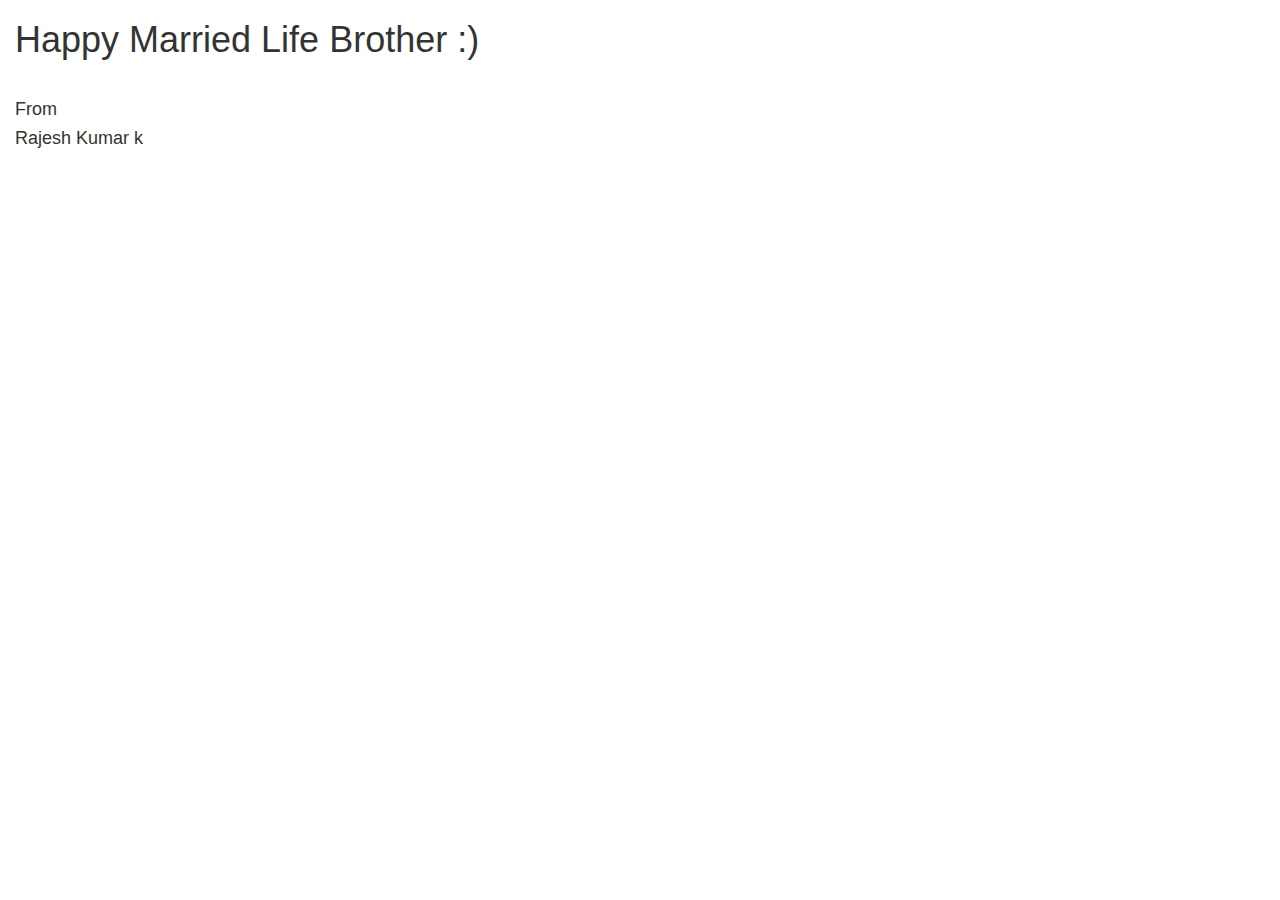
==== index.html @ 14e56546 "removed br" ====
<!DOCTYPE html>
<html lang="en">
    <head>
        <title></title>
        <meta charset="UTF-8">
        <meta name="viewport" content="width=device-width, initial-scale=1">
<link rel="stylesheet" href="https://maxcdn.bootstrapcdn.com/bootstrap/3.3.7/css/bootstrap.min.css">

<!-- jQuery library -->
<script src="https://ajax.googleapis.com/ajax/libs/jquery/3.1.1/jquery.min.js"></script>

<!-- Latest compiled JavaScript -->
<script src="https://maxcdn.bootstrapcdn.com/bootstrap/3.3.7/js/bootstrap.min.js"></script>
    </head>
    <body>
        <div class="container-fluid">
            <h1> Happy Married Life Brother :)</h1><br>
            <h4>From</h4>
            <h4>Rajesh Kumar k</h4>

        </div>
    
    </body>
</html>
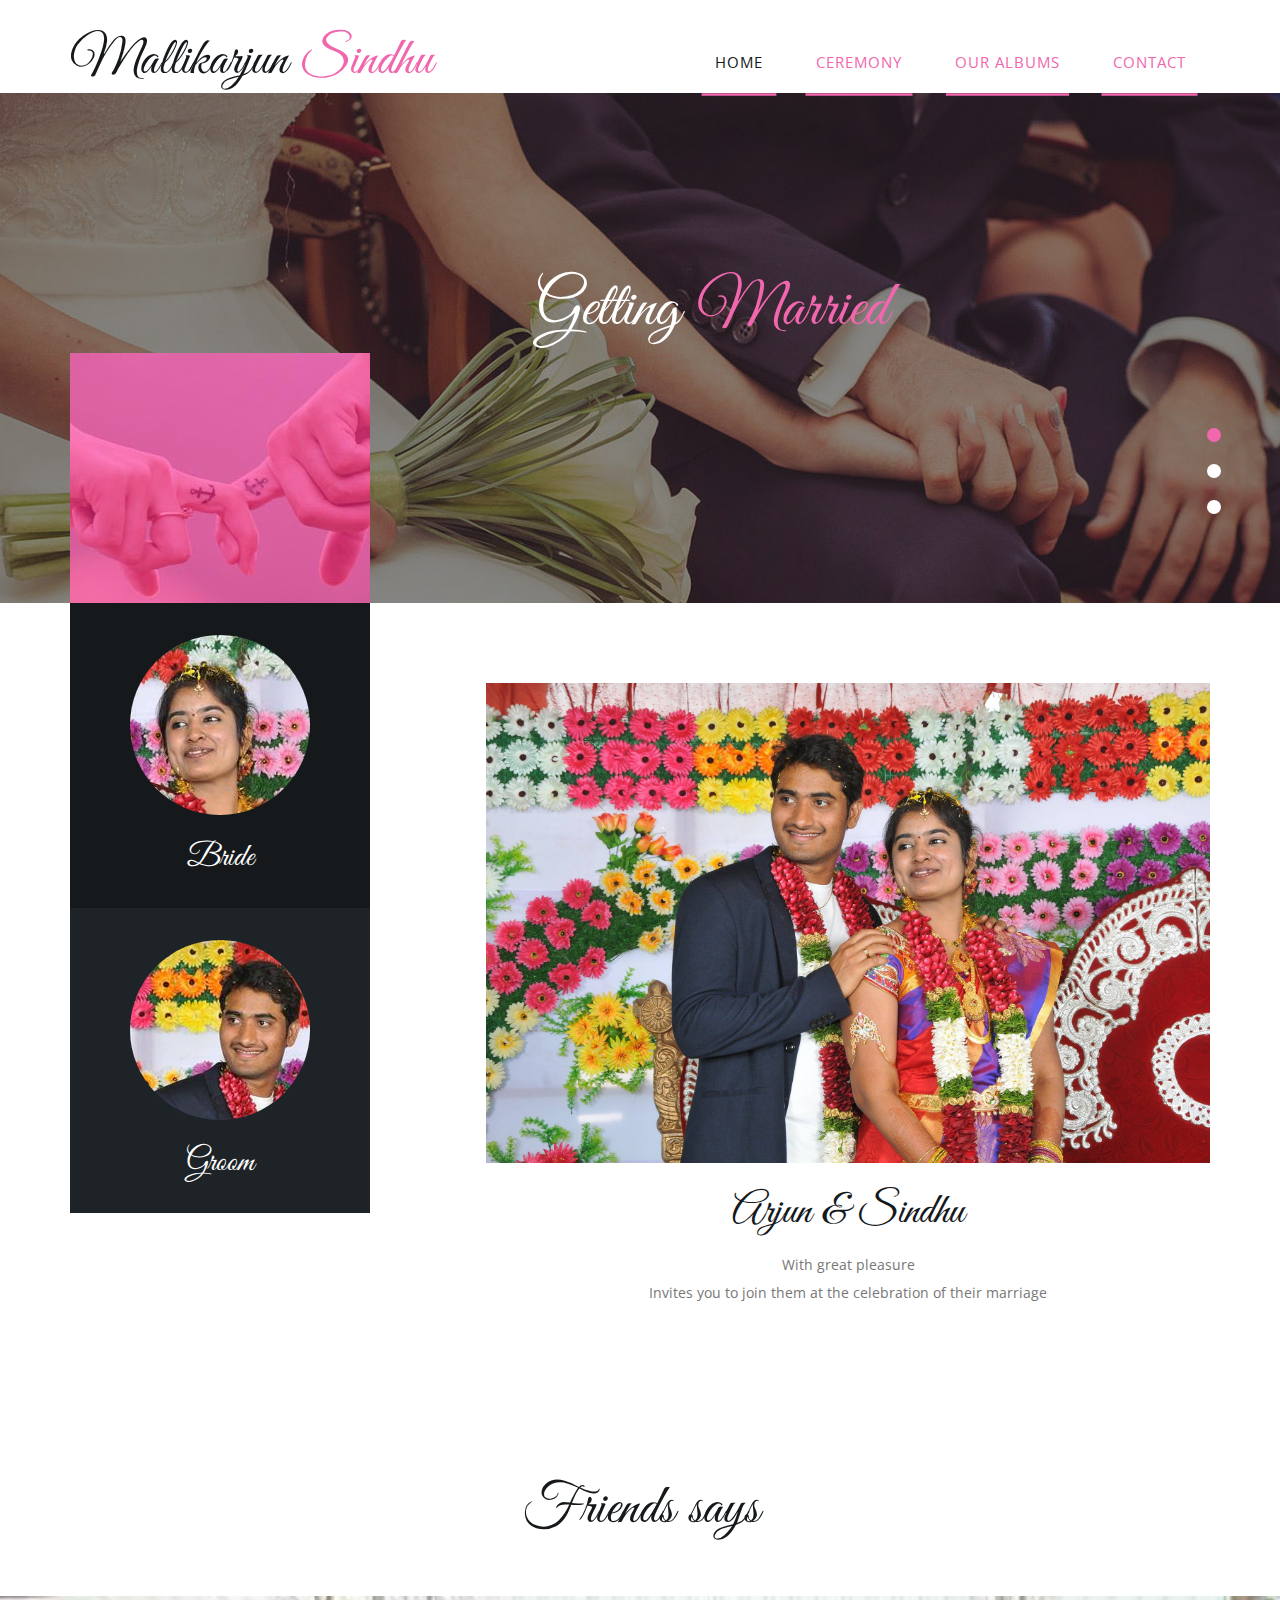
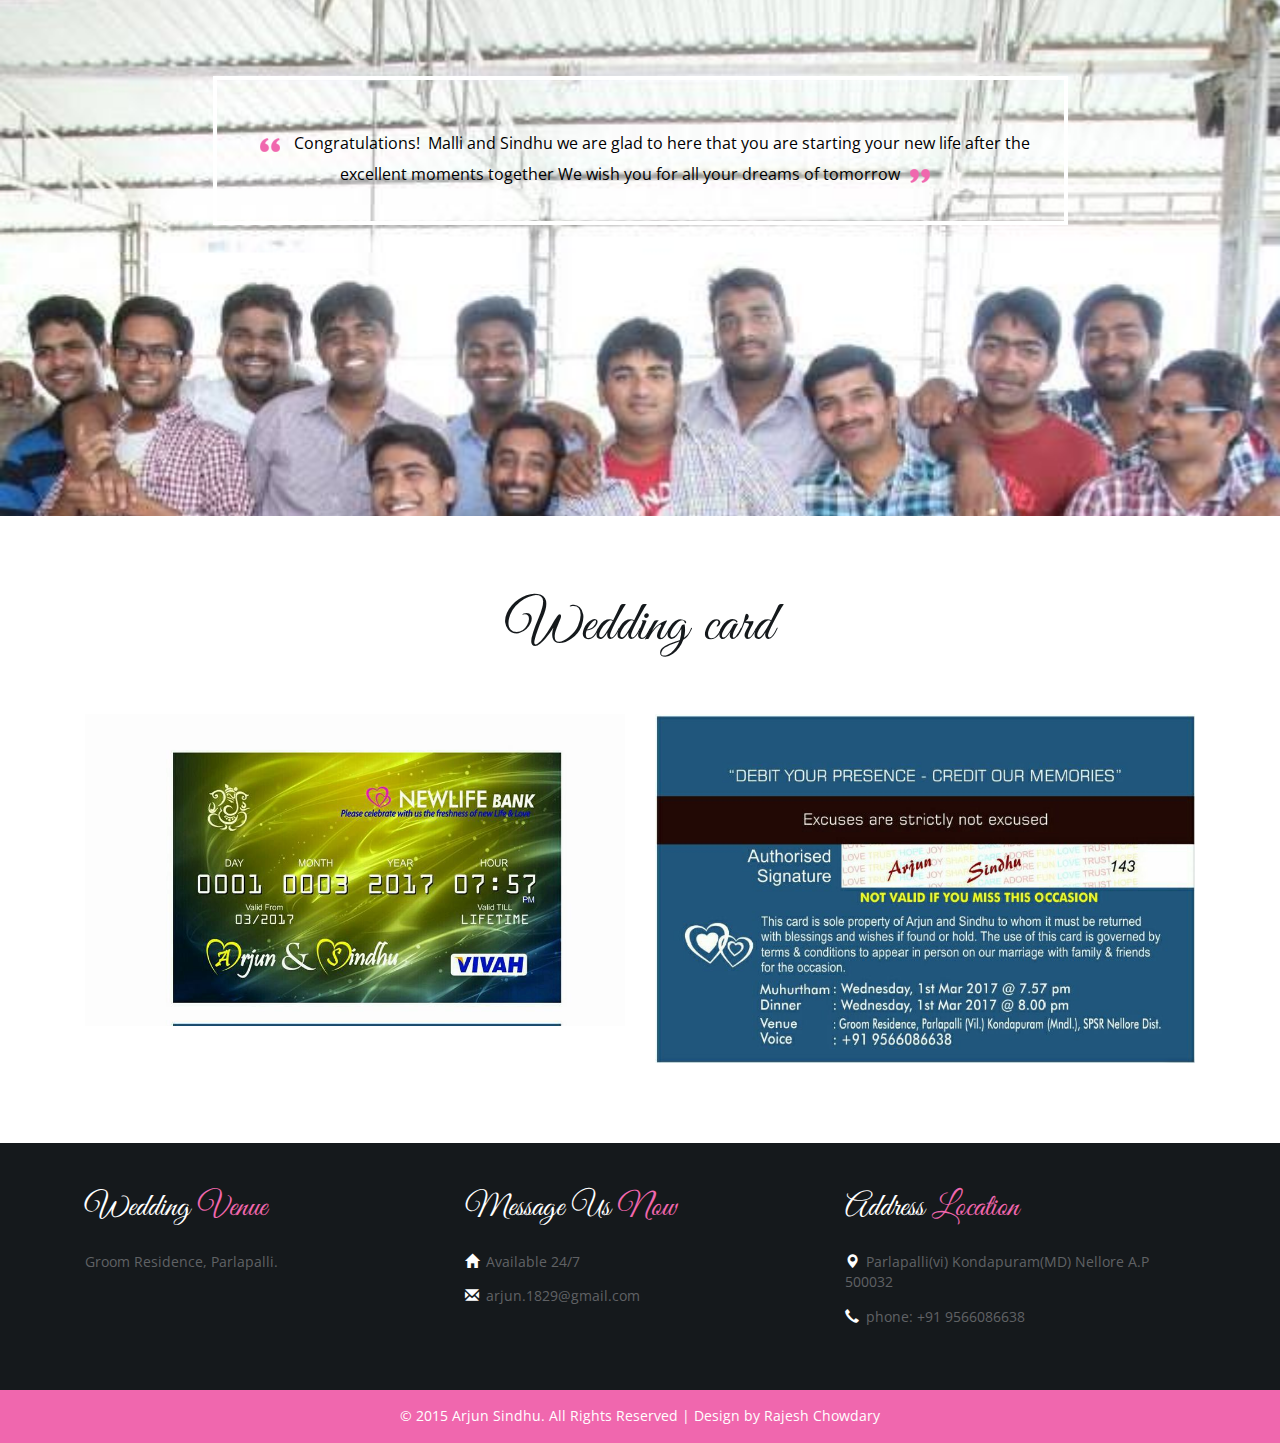
==== commit a533fb0a: "added all content" ====
--- a/index.html
+++ b/index.html
@@ -1,24 +1,236 @@
-<!DOCTYPE html>
-<html lang="en">
-    <head>
-        <title></title>
-        <meta charset="UTF-8">
-        <meta name="viewport" content="width=device-width, initial-scale=1">
-<link rel="stylesheet" href="https://maxcdn.bootstrapcdn.com/bootstrap/3.3.7/css/bootstrap.min.css">
-
-<!-- jQuery library -->
-<script src="https://ajax.googleapis.com/ajax/libs/jquery/3.1.1/jquery.min.js"></script>
-
-<!-- Latest compiled JavaScript -->
-<script src="https://maxcdn.bootstrapcdn.com/bootstrap/3.3.7/js/bootstrap.min.js"></script>
-    </head>
-    <body>
-        <div class="container-fluid">
-            <h1> Happy Married Life Brother :)</h1><br>
-            <h4>From</h4>
-            <h4>Rajesh Kumar k</h4>
-
-        </div>
-    
-    </body>
+
+<!DOCTYPE HTML>
+<html>
+<head>
+<title>Arjun weds Sindhu</title>
+<meta name="viewport" content="width=device-width, initial-scale=1">
+<meta http-equiv="Content-Type" content="text/html; charset=utf-8" />
+<meta name="keywords" content="Best Day Responsive web template, Bootstrap Web Templates, Flat Web Templates, Andriod Compatible web template, 
+Smartphone Compatible web template, free webdesigns for Nokia, Samsung, LG, SonyErricsson, Motorola web design" />
+<script type="application/x-javascript"> addEventListener("load", function() { setTimeout(hideURLbar, 0); }, false); function hideURLbar(){ window.scrollTo(0,1); } </script>
+<link href="css/bootstrap.css" rel='stylesheet' type='text/css' />
+<link href='//fonts.googleapis.com/css?family=Open+Sans:700,700italic,800,300,300italic,400italic,400,600,600italic' rel='stylesheet' type='text/css'>
+<!--Custom-Theme-files-->
+	<link href="css/style.css" rel='stylesheet' type='text/css' />	
+	<script src="js/jquery.min.js"> </script>
+<!--/script-->
+<script type="text/javascript" src="js/move-top.js"></script>
+<script type="text/javascript" src="js/easing.js"></script>
+<script type="text/javascript">
+			jQuery(document).ready(function($) {
+				$(".scroll").click(function(event){		
+					event.preventDefault();
+					$('html,body').animate({scrollTop:$(this.hash).offset().top},900);
+				});
+			});
+</script>
+</head>
+<body>
+	<!--start-home-->
+	<div id="home" class="header">
+		<div class="header-top">
+			<div class="container">
+				<div class="logo">
+					<a href="index.html"><h1>Mallikarjun<span> Sindhu</span></h1></a>
+				</div>
+				<span class="menu"> </span>
+				    <div class="top-menu">
+						<ul class="cl-effect-7">
+								<li><a class="active" href="index.html">Home</a></li>
+								<li><a href="ceremony.html">Ceremony</a></li>
+								<li><a href="albums.html">Our Albums</a></li>
+								<li><a href="contact.html">contact</a></li>
+							</ul>
+				</div>
+            <!-- script-for-menu -->
+				<script>
+				$( "span.menu" ).click(function() {
+				  $( ".top-menu" ).slideToggle( "slow", function() {
+				    // Animation complete.
+				  });
+				});
+			</script>
+			<div class="clearfix"></div>
+	<!--End-top-nav-script-->
+			</div>
+		</div>
+       </div>
+	<div class="banner">
+	     	<div class="container">
+					<div  class="callbacks_container">
+					<ul class="rslides" id="slider4">
+					<li>
+								<div class="banner-info">
+									<h3>Getting <span>Married</span></h3>
+								</div>
+							</li>
+							<li>
+								<div class="banner-info">
+								   <h3>Arjun & <span> Sindhu</span> </h3>
+								</div>
+							</li>
+							<li>
+								<div class="banner-info">
+								    <h3>Getting <span>Married</span></h3>
+								</div>								
+							</li>
+						</ul>
+					</div>
+					<!--banner-->
+	  			<script src="js/responsiveslides.min.js"></script>
+			 <script>
+			    // You can also use "$(window).load(function() {"
+			    $(function () {
+			      // Slideshow 4
+			      $("#slider4").responsiveSlides({
+			        auto: true,
+			        pager:true,
+			        nav:false,
+			        speed: 500,
+			        namespace: "callbacks",
+			        before: function () {
+			          $('.events').append("<li>before event fired.</li>");
+			        },
+			        after: function () {
+			          $('.events').append("<li>after event fired.</li>");
+			        }
+			      });
+			
+			    });
+			  </script>
+			 <!--main-drop-->
+			 <div class="main-drop">
+			   <img src="images/hands.jpg" alt=""/>
+			    <div class="hands">
+			    
+
+				</div>
+				 <div class="couple">
+				 <div class="bride">
+				   <img src="images/6.jpg" class="img-responsive" alt="">
+				   <h5>Bride</h5>
+				 </div>
+				 <div class="groom">
+				  <img src="images/5.jpg" class="img-responsive" alt="">
+				 <h5>Groom</h5>
+				 </div>
+			 </div>
+			 </div>
+			 <!--//main-drop-->
+			</div>
+		 </div>
+	<!--welcome-->
+	   <div class="welcome">
+		    <div class="container">
+				<div class="welcome-top">
+				    <img src="images/3.jpg" class="img-responsive" alt="">
+					 <h2>Arjun & Sindhu</h2>
+					 <p>With great pleasure <br>Invites you to join them
+at the celebration of their marriage</p>
+					  
+				    </div>
+				</div>
+			</div>
+		
+	<!--start-services-->
+<div class="friends-section">
+				    <h3 class="tittle">Friends says</h3>
+    <div class="friends">
+	     	<div class="container">
+			<div class="testimonial-content">
+			    <p> <img src="images/quote.png" class="img-responsive" alt=""> Congratulations! &nbsp;Malli and Sindhu we are glad to here that you are starting your new life after the excellent moments together&nbsp;We wish you for all your dreams of tomorrow<img src="images/quote1.png" class="img-responsive" alt=""> </p>
+		    </div>
+			
+					<!--banner-->
+	  			<script src="js/responsiveslides.min.js"></script>
+			 <script>
+			    // You can also use "$(window).load(function() {"
+			    $(function () {
+			      // Slideshow 3
+			      $("#slider3").responsiveSlides({
+			        auto: true,
+			        pager:false,
+			        nav:true,
+			        speed: 500,
+			        namespace: "callbacks",
+			        before: function () {
+			          $('.events').append("<li>before event fired.</li>");
+			        },
+			        after: function () {
+			          $('.events').append("<li>after event fired.</li>");
+			        }
+			      });
+			
+			    });
+			  </script>
+	</div>
+ </div>
+ </div>
+ <!--//testimonials-->
+ <!--/program-->
+			   <div class="program">
+		           <div class="container">
+				     <h3 class="tittle"> Wedding card</h3>
+					   <div class="col-md-6 program-img">
+					   <img src="images/arjun.jpg" alt="image" class="img-responsive zoom-img">
+						
+						
+					   </div>
+					    
+					    <div class="col-md-6 program-img">
+					   <img src="images/card.png" alt="image" class="img-responsive zoom-img">
+						
+					   </div>
+						
+									</div>
+					   <div class="clearfix"> </div>
+			       </div>
+			    </div>
+			
+
+	     <div class="footer">
+		    <div class="container">
+				 <div class="footer-top">
+				    <div class="col-md-4 footer-grid">
+					     <h4>Wedding <span>Venue</span></h4>
+				          <ul class="bottom">
+							 <li>Groom Residence, Parlapalli.</li>
+							 
+						 </ul>
+				    </div>
+					  <div class="col-md-4 footer-grid">
+					     <h4>Message Us  <span>Now </span></h4>
+				            <ul class="bottom">
+						     <li><i class="glyphicon glyphicon-home"></i>Available 24/7 </li>
+							 <li><i class="glyphicon glyphicon-envelope"></i><a href="mailto:arjun.1829@gmail.com">arjun.1829@gmail.com</a></li>
+						   </ul>
+				    </div>
+					<div class="col-md-4 footer-grid">
+					     <h4>Address  <span>Location </span></h4>
+				           <ul class="bottom">
+						     <li><i class="glyphicon glyphicon-map-marker"></i>Parlapalli(vi) Kondapuram(MD) Nellore A.P 500032 </li>
+							 <li><i class="glyphicon glyphicon-earphone"></i>phone: +91 9566086638 </li>
+						   </ul>
+				    </div>
+					<div class="clearfix"> </div>
+				 </div>
+			</div>
+	     </div>
+		<div class="copy">
+		    <p>&copy; 2015 Arjun Sindhu. All Rights Reserved | Design by <a href="http://rajeshchowdary.com/">Rajesh Chowdary</a> </p>
+		</div>
+		<!--//footer-->
+			<!--start-smooth-scrolling-->
+						<script type="text/javascript">
+									$(document).ready(function() {
+									
+										
+										$().UItoTop({ easingType: 'easeOutQuart' });
+										
+									});
+								</script>
+		<a href="#home" id="toTop" class="scroll" style="display: block;"> <span id="toTopHover" style="opacity: 1;"> </span></a>
+
+
+</body>
 </html>--- a/css/style.css
+++ b/css/style.css
@@ -0,0 +1,3273 @@
+
+html, body{
+font-family: 'Open Sans', sans-serif;
+ font-size: 100%;
+ background: #FFf;
+}
+
+body a {
+	transition:0.5s all;
+	-webkit-transition:0.5s all;
+	-moz-transition:0.5s all;
+	-o-transition:0.5s all;
+	-ms-transition:0.5s all;
+}
+@font-face {
+   font-family: 'GreatVibes-Regular';
+   src: url(../fonts/GreatVibes-Regular.ttf)format('truetype');
+}
+a:hover{
+ text-decoration:none;
+}
+input[type="button"],input[type="submit"],li.parallelogram{
+	transition:0.5s all;
+	-webkit-transition:0.5s all;
+	-moz-transition:0.5s all;
+	-o-transition:0.5s all;
+	-ms-transition:0.5s all;
+}
+h1,h2,h3,h4,h5,h6{
+   margin:0;		
+   font-family: 'GreatVibes-Regular';
+   font-weight:400;
+
+}	
+p{
+	margin:0;
+	font-family: 'Open Sans', sans-serif;
+}
+ul{
+	margin:0;
+	padding:0;
+}
+label{
+	margin:0;
+}
+.logo  a{
+	display:block;
+}
+.logo {
+	float:left;
+}
+.logo  a h1{
+     color: #15191c;
+     font-size: 3.3em;
+}
+.logo  a h1:hover{
+ text-decoration:none;
+}
+.logo  a h1 span{
+ color:#f067ae;
+}
+.top-menu ul li a{
+	position: relative;
+    display: inline-block;
+       padding: 20px 20px;
+    outline: none;
+    color: #fff;
+    text-decoration: none;
+    text-transform: uppercase;
+    letter-spacing: 1px;
+    font-weight: 400;
+    text-shadow: 0 0 1px rgba(255,255,255,0.3);
+    font-size: 1em;
+}
+.top-menu a:hover,
+.top-menu a:focus {
+	outline: none;
+}
+.top-menu {
+	float:right;
+}
+.top-menu ul{
+	padding:0;
+	margin: 0;
+}
+*,
+*:after,
+*::before {
+    -webkit-box-sizing: border-box;
+    -moz-box-sizing: border-box;
+    box-sizing: border-box;
+}
+.top-menu ul li {
+	display: inline-block;
+    margin: 0 .3em;
+    outline: none;
+    text-decoration: none;
+    text-transform: uppercase;
+    letter-spacing: 1px;
+    font-weight: 400;
+    font-size: 15px;
+}
+.top-menu ul li a{
+	color:#f067ae;
+}
+ul a:hover,
+ul a:focus {
+	outline: none;
+	color: #FFF;
+	text-decoration: none;
+}
+/* Effect 7: second border slides up */
+.cl-effect-7 a {
+	padding: 12px 10px 10px;
+	color: #566473;
+	text-shadow: none;
+	font-weight: 700;
+}
+.cl-effect-7 a::before,
+.cl-effect-7 a::after {
+	position: absolute;
+	top: 100%;
+	left: 0;
+	width: 100%;
+	height: 3px;
+	background:#f067ae;
+	content: '';
+	-webkit-transition: -webkit-transform 0.3s;
+	-moz-transition: -moz-transform 0.3s;
+	transition: transform 0.3s;
+	-webkit-transform: scale(0.85);
+	-moz-transform: scale(0.85);
+	transform: scale(0.85);
+}
+.cl-effect-7 a::after {
+	opacity: 0;
+	-webkit-transition: top 0.3s, opacity 0.3s, -webkit-transform 0.3s;
+	-moz-transition: top 0.3s, opacity 0.3s, -moz-transform 0.3s;
+	transition: top 0.3s, opacity 0.3s, transform 0.3s;
+}
+.cl-effect-7 a:hover::before,
+.cl-effect-7 a:hover::after,
+.cl-effect-7 a:focus::before,
+.cl-effect-7 a:focus::after {
+	-webkit-transform: scale(1);
+	-moz-transform: scale(1);
+	transform: scale(1);
+}
+.cl-effect-7 a:hover::after,
+.cl-effect-7 a:focus::after {
+	top: 0%;
+	opacity: 1;
+}
+nav a {
+	position: relative;
+	display: inline-block;
+	outline: none;
+	color: #e01981;
+	text-decoration: none;
+	text-transform: uppercase;
+	font-weight: 400;
+	text-shadow: 0 0 1px rgba(255,255,255,0.3);
+	font-size: 1em;
+}
+nav a:hover,
+nav a:focus {
+	outline: none;
+}
+.top-menu ul li a:hover,.top-menu ul li a.active{
+	color:#15191c;
+}
+.top_right {
+    float: right;
+	    margin-top: 0.6em;
+}
+.top_right h6{
+       color: #00aaad;
+    font-size: 0.85em;
+    font-weight: 400;
+    text-transform: uppercase;
+	    padding: 0;
+}
+.top_right p {
+         color: #a5cd39;
+    font-size: 1em;
+       font-weight: 600;
+    text-transform: uppercase;
+    margin-top: 0.8em;
+}
+.header-middle {
+    padding: 2em 0;
+}
+/*--responsive-design--*/
+@media (max-width:640px){
+	.header-bottom {
+  		padding: 1em 0;
+	}
+	.logo a h1 {
+		font-size: 3em;
+		margin-bottom: 10px;
+	}
+	 span.menu {
+	  width: 35px;
+	  height: 35px;
+	  background: url('../images/nav.png') no-repeat;
+	  display: inline-block;
+	  cursor: pointer;
+	  float: right;
+	  margin: 0.7em 0;
+	}
+	.header-bottom {
+  		padding: 1em 0;
+	}
+	.top-menu {
+  	      width: 100%;
+		display: none;
+		text-align: center;
+		background: #f067ae;
+		padding: 0;
+		margin-top: 4px;
+		padding: 1em 0;
+	}
+	.top-menu ul{
+		float:none;
+		width:100%;
+	}
+	.top-menu ul li{
+		display:block;
+		float: none;
+	}
+	.top-menu ul li a {
+  		  color: #fff;
+		  display: block;
+		     padding: 4px 0px;
+    margin: 0 0 1em 0;
+	}
+}
+/*--start-home--*/
+.header-top {
+      padding: 2em 0 0 0;
+    background: #fff;
+}
+.banner{
+    background: url(../images/banner.jpg) no-repeat center top;
+    background-size: cover;
+    -webkit-background-size: cover;
+    -moz-background-size: cover;
+    -o-background-size: cover;
+    -ms-background-size: cover;
+    min-height: 518px;
+}
+/*--header--*/
+#slider2,
+#slider3 {
+  box-shadow: none;
+  -moz-box-shadow: none;
+  -webkit-box-shadow: none;
+  margin: 0 auto;
+}
+.rslides_tabs li:first-child {
+  margin-left: 0;
+}
+.rslides_tabs .rslides_here a {
+  background: rgba(255,255,255,.1);
+  color: #fff;
+  font-weight: bold;
+}
+.events {
+  list-style: none;
+}
+.callbacks_container {
+  position: relative;
+  float: left;
+  width: 100%;
+}
+.callbacks {
+  position: relative;
+  list-style: none;
+  overflow: hidden;
+  width: 100%;
+  padding: 0;
+  margin: 0;
+}
+.callbacks li {
+  position: absolute;
+  width: 100%;
+}
+.callbacks img {
+  position: relative;
+  z-index: 1;
+  height: auto;
+  border: 0;
+}
+.callbacks .caption {
+	display: block;
+	position: absolute;
+	z-index: 2;
+	font-size: 20px;
+	text-shadow: none;
+	color: #fff;
+	left: 0;
+	right: 0;
+	padding: 10px 20px;
+	margin: 0;
+	max-width: none;
+	top: 10%;
+	text-align: center;
+}
+.callbacks_nav {
+      position: absolute;
+    -webkit-tap-highlight-color: rgba(0,0,0,0);
+    top:17%;
+    left: 0;
+    opacity: 0.7;
+    z-index: 3;
+    text-indent: -9999px;
+    overflow: hidden;
+    text-decoration: none;
+    height: 70px;
+    width:40px;
+    background: transparent url("../images/arrows.png") no-repeat left top;
+    margin-top:3%;
+}
+ .callbacks_nav:hover{
+  	opacity: 0.5;
+  }
+.callbacks_nav.next {
+     left: auto;
+    background-position: right top;
+    right: 403px;
+ }
+ .callbacks_nav.prev {
+	right: auto;
+    background-position: left top;
+       left: 398px;
+}
+#slider3-pager a {
+  display: inline-block;
+}
+#slider3-pager span{
+  float: left;
+}
+#slider3-pager span{
+	width:100px;
+	height:15px;
+	background:#fff;
+	display:inline-block;
+	border-radius:30em;
+	opacity:0.6;
+}
+#slider3-pager .rslides_here a {
+  background: #FFF;
+  border-radius:30em;
+  opacity:1;
+}
+#slider3-pager a {
+  padding: 0;
+}
+#slider3-pager li{
+	display:inline-block;
+}
+.rslides {
+  position: relative;
+  list-style: none;
+  overflow: hidden;
+  width: 100%;
+  padding: 0;
+}
+.rslides li {
+  -webkit-backface-visibility: hidden;
+  position: absolute;
+  display:none;
+  width: 100%;
+  left: 0;
+  top: 0;
+}
+.rslides li{
+  position: relative;
+  display: block;
+  float: left;
+}
+.rslides img {
+  height: auto;
+  border: 0;
+  }
+.callbacks_tabs{
+    list-style: none;
+    position: absolute;
+    bottom: -64%;
+    z-index: 999;
+    right: -1%;
+    padding: 0;
+    margin: 0;
+    display: block;
+}
+.slider-top span{
+	font-weight:600;
+}
+.callbacks_tabs li{
+    display: block;
+    margin: 0.3em .0em;
+}
+@media screen and (max-width: 600px) {
+  .callbacks_nav {
+    top: 47%;
+    }
+}
+/*----*/
+.callbacks_tabs a{
+ visibility: hidden;
+}
+.callbacks_tabs a:after {
+    content: "\f111";
+  font-size: 0;
+  font-family: FontAwesome;
+  visibility: visible;
+  display: block;
+     width:14px;
+    height:14px;
+    display: block;
+    background:#fff;
+  display: inline-block;
+  border:none;
+  border-radius:50%;
+  -webkit-border-radius:50%;
+  -moz-border-radius:50%;
+  -o-border-radius:50%;
+  -ms-border-radius:50%;
+}
+.callbacks_here a:after{
+  background:#f067ae;
+}
+.banner-info {
+    margin-top: 11em;
+    text-align: center;
+    margin-left: 9em;
+}
+.banner-info h3 {
+          font-size: 4em;
+    color: #fff;
+    line-height: 1.3em;
+}
+.banner-info h3 span{
+  color: #f067ae;
+}
+.banner-info p {
+  font-size: 1em;
+  font-weight:400;
+  color:#ffcc00;
+  margin: 0.3em 0;
+}
+/*--drop-down--*/
+select {
+    width: 100%;
+    font-size:0.9em;
+    font-weight: 500;
+    padding: 5.3px;
+    outline: none;
+    color: #777;
+    background: url(../images/down.png) no-repeat 95% 50% #f3f5f7;
+    border: 1px solid #fff;
+    cursor: pointer;
+    -webkit-appearance: none;
+}
+select option {
+    border: 1px solid #DFDFDF;
+    outline: none;
+    -webkit-transition: all 0.3s ease-in-out;
+    -moz-transition: all 0.3s ease-in-out;
+    -o-transition: all 0.3s ease-in-out;
+    transition: all 0.3s ease-in-out;
+}
+.main-drop {
+    position: relative;
+}
+.hands h4 {
+       font-size: 2.8em;
+    text-align: center;
+    color: #fff;
+    margin-bottom: 18px;
+}
+.hands {
+    position: absolute;
+    top: 66%;
+    left:5%;
+}
+.couple {
+       position: absolute;
+    z-index: 9999;
+}
+.couple h5 {
+        text-align: center;
+    margin-top: 26px;
+    font-size: 2em;
+    color: #fff
+}
+.bride{
+    padding: 2em 3.75em;
+	 background-color: #15191C;
+}
+.groom {
+    background-color:#1D2327;
+    padding: 2em 3.75em;
+}
+.couple img {
+    border-radius: 50%;
+	-webkit-border-radius: 50%;
+	-moz-border-radius: 50%;
+	-o-border-radius: 50%;
+	-ms-border-radius: 50%;
+}
+/*--welcome--*/
+.welcome-top {
+    text-align: center;
+    margin: 0 auto;
+    padding: 5em 0 5em 26em;
+}
+.welcome-top h2 {
+    text-align: center;
+    margin-top: 26px;
+    font-size:2.7em;
+      color: #15191c;
+}
+.welcome-top p {
+        font-size: 0.9em;
+    line-height: 1.9em;
+    color: #777;
+    margin: 1em 0 2em 0;
+}
+.welcome-top a{
+	position: relative;
+    display: inline-block;
+    padding:15px 20px;
+    outline: none;
+   color: #15191c;
+    text-decoration: none;
+    text-transform: uppercase;
+    letter-spacing: 1px;
+    font-weight: 400;
+    text-shadow: 0 0 1px rgba(255,255,255,0.3);
+    font-size:0.95em;
+}
+.welcome-top a:hover,
+.welcome-top a:focus {
+	outline: none;
+}
+.welcome-top a {
+	color: #15191c;
+	text-shadow: none;
+	font-weight: 700;
+}
+.welcome-top a::before,
+.welcome-top a::after {
+	position: absolute;
+	top: 100%;
+	left: 0;
+	width: 100%;
+	height: 3px;
+	background: #e01981;
+	content: '';
+	-webkit-transition: -webkit-transform 0.3s;
+	-moz-transition: -moz-transform 0.3s;
+	transition: transform 0.3s;
+	-webkit-transform: scale(0.85);
+	-moz-transform: scale(0.85);
+	transform: scale(0.85);
+}
+.welcome-top a::after {
+	opacity: 0;
+	-webkit-transition: top 0.3s, opacity 0.3s, -webkit-transform 0.3s;
+	-moz-transition: top 0.3s, opacity 0.3s, -moz-transform 0.3s;
+	transition: top 0.3s, opacity 0.3s, transform 0.3s;
+}
+.welcome-top a:hover::before,
+.welcome-top a:hover::after,
+.welcome-top a:focus::before,
+.welcome-top a:focus::after {
+	-webkit-transform: scale(1);
+	-moz-transform: scale(1);
+	transform: scale(1);
+}
+.welcome-top a:hover::after,
+.welcome-top a:focus::after {
+	top: 0%;
+	opacity: 1;
+}
+/*--registry-section--*/
+.registry-section {
+    background-color:#f4f4f4;
+    padding: 4em 0 0 0;
+}
+h3.tittle {
+       font-size: 4em;
+    text-align: center;
+    margin-bottom: 1em;
+    color: #15191C;
+}
+a.mask {
+	text-decoration: none;
+	overflow: hidden;
+	display: block;
+}
+a.mask {
+	text-decoration: none;
+	overflow: hidden;
+	display: block;
+}
+img.zoom-img:hover {
+	-webkit-transform: scale(1.15);
+	-webkit-transition-timing-function: ease-out;
+	-webkit-transition-duration: 750ms;
+	-moz-transform: scale(1.15);
+	-moz-transition-timing-function: ease-out;
+	-moz-transition-duration: 750ms;
+	overflow: hidden;
+}
+img.zoom-img {
+	-webkit-transform: scale(1, 1);
+	-webkit-transition-timing-function: ease-out;
+	-webkit-transition-duration: 250ms;
+	-moz-transform: scale(1, 1);
+	-moz-transition-timing-function: ease-out;
+	-moz-transition-duration: 250ms;
+}
+.registry-left,.registry-right {
+    padding: 0;
+}
+.registry-left img,.registry-right img {
+    width: 100%;
+}
+.registry-text {
+    background-color: #15191C;
+    padding: 3em 3em;
+	border-top:3px solid #15191C;
+	border-bottom:3px solid #f067ae;
+}
+.registry-text:hover {
+    -webkit-transition: all 0.3s ease-in-out;
+    -moz-transition: all 0.3s ease-in-out;
+    -o-transition: all 0.3s ease-in-out;
+    transition: all 0.3s ease-in-out;
+		border-top:3px solid  #f067ae;
+	border-bottom:3px solid #f067ae;
+}
+.registry-text h4 {
+       font-size: 2.5em;
+    color: #f067ae;
+}
+.registry-text h6 {
+    font-size:1.8em;
+    color:#fff;
+	margin-top:1em;
+}
+.registry-text p{
+    font-size: 0.9em;
+    line-height: 1.9em;
+    color: #fff;
+    margin: 1em 0 0em 0;
+}
+/*--friends--*/
+.friends{
+    background: url(../images/f.jpg) no-repeat center top;
+    background-size: cover;
+    -webkit-background-size: cover;
+    -moz-background-size: cover;
+    -o-background-size: cover;
+    -ms-background-size: cover;
+    min-height:520px;
+}
+.friends-section {
+    padding: 4em 0 0 0;
+}
+.testimonial-content {
+    text-align: center;
+    width: 75%;
+    padding: 2em;
+    border: 4px solid #fff;
+    margin: 5em auto 3em;
+}
+.testimonial-content p img {
+    display: inline-block;
+    margin: 0 10px;
+}
+.testimonial-content p {
+    font-size: 1em;
+    line-height: 1.9em;
+    color: black;
+    margin: 1em 0 0em 0;
+}
+.test,.test img {
+    text-align: center;
+    margin: 0 auto;
+}
+.test img {
+    border-radius: 50%;
+    -webkit-border-radius: 50%;
+    -moz-border-radius: 50%;
+    -o-border-radius: 50%;
+    -ms-border-radius: 50%;
+}
+.test h5 {
+    text-align: center;
+    margin-top: 20px;
+    font-size: 2em;
+    color: #fff;
+}
+/*--rsvp--*/
+.attend {
+    background: url(../images/bg.jpg)no-repeat 0px 0px;
+    background-size: cover;
+    -webkit-background-size: cover;
+    -o-background-size: cover;
+    -moz-background-size: cover;
+    min-height:650px;
+	position:relative;
+}
+label {
+    margin: 0;
+    font-size: 1em;
+    color: #34353a;
+    margin-bottom: 0.3em;
+    font-weight: 400;
+}
+.attend form input[type="text"]{
+    width: 100%;
+    border: 1px solid #ddd;
+    outline: none;
+    background: none;
+    padding:9px 18px;
+    font-weight: 400;
+    font-size: 15px;
+    text-transform: uppercase;
+    color: #333;
+    margin: 0px 0 7px 0;
+}
+.attend form input[type="submit"] {
+    outline: none;
+    padding: 0.7em 1em;
+    color: #fff;
+    background: #f067ae;
+    font-weight: 500;
+    font-size: 1em;
+    display: block;
+    border: none;
+    margin: 0 auto;
+}
+.attend form input[type="submit"]:hover {
+    background-color: #15191c;
+	    transition: 0.5s all;
+    -webkit-transition: 0.5s all;
+    -moz-transition: 0.5s all;
+    -o-transition: 0.5s all;
+    -ms-transition: 0.5s all;
+}
+h3.tittle.atd {
+       margin: 0em auto 0 0;
+    text-align: center;
+    color: #fff;
+    padding-top: 0.5em;
+}
+.sub {
+    margin-top: 0.5em;
+}
+.rsvp {
+   width: 25%;
+    margin: 0 auto;
+    background: #fff;
+    padding-bottom: 3px;
+    position: absolute;
+    top: 23%;
+    left: 41%;
+    padding: 2em 2em;
+}
+.rsvp select{
+    width: 100%;
+    font-size: 0.9em;
+    font-weight: 500;
+    padding:9px;
+    outline: none;
+    color: #777;
+    background: url(../images/down.png) no-repeat 95% 50% #fff;
+    border: 1px solid #ddd;
+    cursor: pointer;
+    -webkit-appearance: none;
+	    margin-bottom: 1em;
+}
+.program-img img{
+width:100%;
+}
+.program-text p,.program-img p {
+    font-size: 0.9em;
+    line-height: 1.9em;
+    color: #777;
+    margin: 1em 0 0em 0;
+}
+.post-time {
+       float: left;
+    width: 18%;
+    margin-right: 3%;
+}
+.post-time a {
+    outline: none;
+    padding: 0.6em 0.7em;
+    color: #fff;
+    background: #f067ae;
+    font-weight: 500;
+    font-size: 1em;
+    display: block;
+    border: none;
+	text-align:center;
+}
+.program {
+      padding: 5em 0;
+}
+.popular-post-grids {
+    padding: 1em 0;
+}
+.post-text {
+    float: left;
+    width: 72%;
+	    text-align: left;
+}
+.popular-post-grid {
+    margin-bottom:1em;
+}
+.media-left.response-text-left {
+    float: left;
+		width:19%;
+}
+.media-left.response-text-left img {
+    border-radius: 50%;
+	-o-border-radius: 50%;
+	-moz-border-radius: 50%;
+	-webkit-border-radius: 50%;
+	-ms-border-radius: 50%;
+}
+.post-img img {
+    width: 73%;
+}
+a.pp-title:hover {
+   color: #F067AE;
+}
+.response-text-right p {
+    font-size: 0.9em;
+    margin: 0 0 1em;
+    line-height: 2em;
+    color: #AFAFAF;
+}
+.media-left.response-text-left a {
+       color: #ffcc00;
+    font-size: 1em;
+    display: block;
+    margin-top: 5px;
+    text-align: center;
+       margin-right: 47px;
+}
+.media-body.response-text-right ul li {
+	    color: #ffcc00;
+    font-size: 0.9em;
+    display: inline-block;
+    font-weight: bold;
+}
+.media-body.response-text-right ul li a{
+       color: #000008;
+    font-size: 1em;
+    display: block;
+    margin-top: 6px;
+    margin-left: 2em;
+}
+.media-body.response-text-right ul li a:hover {
+	color:#F90;
+}
+.response {
+    padding: 1em;
+}
+.scrollbar{
+    float: left;
+    height: 426px;
+    width: 100%;
+    overflow-y: scroll;
+}
+.force-overflow
+{
+	min-height: 330px;
+}
+#style-2::-webkit-scrollbar-track
+{
+	-webkit-box-shadow: inset 0 0 6px rgba(0,0,0,0.3);
+	background-color:#fff;
+}
+
+#style-2::-webkit-scrollbar
+{
+	width:5px;
+	background-color:#f067ae;
+}
+
+#style-2::-webkit-scrollbar-thumb
+{
+	background-color:#f067ae;
+}
+.response-text-right p {
+        color: #777;
+    font-size: 1em;
+    margin: 0 0 1em;
+}
+.media-body.response-text-right {
+    float:right;
+	width:77%;
+	text-align: left;
+}
+.post-text h4 {
+    font-size:2.6em;
+    color: #15191C;
+}
+.program-img h4 {
+    margin-top: 20px;
+    font-size: 2.8em;
+    text-align: center;
+    color: #15191C;
+}
+.program-img p {
+text-align:center;
+}
+/*--our-story--*/
+.banner.two {
+    background: url(../images/banner2.jpg) no-repeat center top;
+    background-size: cover;
+    -webkit-background-size: cover;
+    -moz-background-size: cover;
+    -o-background-size: cover;
+    -ms-background-size: cover;
+    min-height:300px;
+}
+h2.second-head {
+    color: #fff;
+    font-size: 4em;
+    text-align: center;
+    padding: 2em 0;
+}
+.our-story {
+    padding: 5em 0;
+}
+.story-img{
+  position:relative;
+}
+.story-img img{
+  width:100%;
+}
+.our-story-text{
+  text-align:right;
+}
+.our-story-text.two {
+    text-align: left;
+}
+.our-story-text p {
+    font-size: 0.9em;
+    line-height: 1.9em;
+    color: #777;
+    margin: 1em 0 0em 0;
+}
+.our-story-text h4 {
+    font-size: 2.5em;
+    color: #f067ae;
+}
+.date-rotate {
+    font-weight: normal;
+    z-index: 2;
+    background-color: #F067AE;
+    text-align: center;
+    color: #fff;
+    padding: 1.2em 1em;
+}
+.date-rotate span {
+   font-size:1em;
+}
+.our-story-top {
+    margin-bottom: 3em;
+}
+/*--ceremony--*/
+.blog-bottom {
+	position: relative;
+}
+.blog-left {
+	width:44%;
+	float: left;
+	padding-bottom: 5%;
+	height: 330px;
+}
+.blog-left p{
+	color:#777;
+	font-size: 0.8755em;
+	line-height: 1.9em;
+	width: 86%;
+}
+
+.blog-right{
+	width: 43%;
+	float: right;
+	position: relative;
+	padding-bottom: 5%;
+}
+.blog-right.two{
+ float:left;
+}
+.blog-left.two {
+    float: right;
+}
+.blog-right h6,.blog-left h6{
+    color: #15191c;
+    font-size:1.8em;
+}
+.blog-right h4,.blog-left h4{
+    font-size: 2.5em;
+    color: #f067ae;
+	margin:2% 0;
+}
+.blog-right p{
+	color:#777;
+	font-size: 0.8755em;
+	line-height: 1.9em;
+	width: 86%;
+}
+.circle {
+	    position: absolute;
+    top: 0em;
+    left: 557px;
+    display: block;
+    width: 16px;
+    height: 16px;
+    border: 3px solid #E3E4E4;
+    -webkit-border-radius: 50%;
+    -moz-border-radius: 50%;
+    border-radius: 50%;
+    background-color: #F067AE;
+    padding: 10px;
+}
+.post {
+	background: #15191C;
+	color: #fff;
+	width: 80px;
+	height: 80px;
+	padding: 12px;
+	text-align: center;
+	border: 7px solid #EBEBEB;
+	position: absolute;
+	left: 47em;
+	border-radius: 30em;
+	-webkit-border-radius: 30em;
+	-moz-border-radius: 30em;
+	-o-border-radius: 30em;
+	-webkit-transition: all 0.5s ease-in-out;
+   -moz-transition: all 0.5s ease-in-out;
+   -o-transition: all 0.5s ease-in-out;
+   -ms-transition: all 0.5s ease-in-out;
+   transition: all 0.5s ease-in-out;
+}
+.post a{
+	color:#fff;
+	    text-decoration: none;
+    font-size: 0.9em;
+}
+.post:hover {
+	background:#f067ae;
+	color: #fff;
+}
+.ceremony {
+    padding: 5em 0;
+}
+span.devide-line {
+    width: 0;
+    height: 316px;
+    position: absolute;
+    top: 19px;
+    display: initial;
+    border: 1px dashed #F067AE;
+    right: 569px;
+}
+/*--gallery--*/
+.gallery-section {
+    padding:4em 0 4em 0;
+    text-align: center;
+}
+.grid {
+	padding: 20px 20px 100px 20px;
+	max-width: 1300px;
+	margin: 0 auto;
+	list-style: none;
+	text-align: center;
+}
+.grid {
+	display: inline-block;
+	width: 440px;
+	margin: 0;
+	padding: 0px;
+	text-align: left;
+	position: relative;
+	
+}
+.grid figure {
+	margin: 0;
+	position: relative;
+}
+.grid figure img {
+	max-width: 100%;
+	display: block;
+	position: relative;
+}
+.grid figcaption {
+	position: absolute;
+    top: 0;
+    left: 0;
+    padding: 20px;
+    background: rgba(239, 89, 166, 0.77);
+    color: #fff;
+}
+.grid figcaption span:before {
+	content: ' ';
+}
+.grid figcaption a {
+	     text-align: center;
+    padding: 9px 21px;
+    font-size: 0.8em;
+    display: inline-block;
+    background: #15191C;
+    color: #fff;
+    text-decoration: none;
+}
+.grid figcaption a:hover {
+	background-color:#464042;
+}
+.cs-style-1 figcaption {
+	height: 100%;
+	width: 100%;
+	opacity: 0;
+	text-align: center;
+	-webkit-backface-visibility: hidden;
+	-moz-backface-visibility: hidden;
+	backface-visibility: hidden;
+	-webkit-transition: -webkit-transform 0.3s, opacity 0.3s;
+	-moz-transition: -moz-transform 0.3s, opacity 0.3s;
+	transition: transform 0.3s, opacity 0.3s;
+}
+.no-touch .cs-style-1 figure:hover figcaption,
+.cs-style-1 figure.cs-hover figcaption {
+	opacity: 1;
+	-webkit-transform: translate(15px, 15px);
+	-moz-transform: translate(15px, 15px);
+	-ms-transform: translate(15px, 15px);
+	transform: translate(15px, 15px);
+}
+.cs-style-1 figcaption h3 {
+    font-size: 2.5em;
+    color: #fff;
+    margin: 0.5em 0 0.3em 0;
+}
+
+.cs-style-1 figcaption span {
+	font-size: 0.9em;
+	display: block;
+}
+.cs-style-1 figcaption a {
+	margin-top:1em;
+}
+/* Caption Style 1 */
+.categorie-grids {
+	margin-top:3em;
+}
+.cate-grid{	
+	background-size: 100%;
+    margin: 0 10px;
+    width: 31%;
+    padding: 0;
+    margin-bottom: 2em;
+}
+.cate-grid h4 {
+	color: #e21737;
+	font-size: 1.5em;
+	font-weight: 600;
+	letter-spacing: 1px;
+	margin-bottom: 13px;
+} 
+.cate-grid p {
+  color: #fff;
+  font-size: 1.5em;
+  font-weight: 300;
+}
+a.store {
+	color: #fff;
+	font-size: .95em;
+	border: 2px solid #000;
+	border-radius: 7px;
+  -web-kit-border-radius:7px;
+  -o-border-radius:7px;
+  -ms-border-radius:7px;
+  -moz-border-radius:7px;
+	font-weight: 500;
+	display: inline-block;
+	padding: 0.7em 2.2em;
+	margin-top: 1.5em;
+}
+a.store:hover{
+	border:2px solid #e21737;
+	color:#e21737;
+}
+/*-- contact-page --*/
+.contact-form {
+	margin-bottom: 3em;
+}
+p.your-para {
+        font-size: 0.9em;
+    margin: 0 0 5px 0;
+    font-weight: bold;
+    text-transform: uppercase;
+    color: #15191c;
+}
+.contact-grid input[type="text"], .contact-grid textarea {
+  width: 100%;
+  padding:0.8em;
+  margin: 0 0 0.8em 0;
+
+  background: #fff;
+  outline: none;
+  border: 1px solid #DADADA;
+  -webkit-appearance: none;
+}
+.contact-grid textarea {
+  resize: none;
+  min-height: 220px;
+}
+.contact-in{
+ padding-left:0;
+}
+.contact-in h5{
+    color: #f067ae;
+    font-size: 2em;
+    margin: 0px 0 10px 0;
+    line-height: 1.2em;
+    padding: 0;
+}
+p.para1{
+     color: #777;
+    font-size: 0.9em;
+    line-height: 1.9em;
+}
+address {
+   width: 100%;
+   color: #777;
+  font-size:0.9em;
+  line-height: 1.9em;
+}
+.contact-grid {
+  padding-left: 0;
+}
+address  a {
+ color: #777;
+ font-size: 0.95em;
+ line-height: 1.8em;
+}
+address  a:hover {
+    color: #D00030;
+}
+.more-address b, strong{
+         color: #000008!important;
+}
+.more-address{
+    padding: 1em 0;
+} 
+abbr[title], abbr[data-original-title] {
+    cursor: help;
+    border-bottom: none!important;
+    color: #444;
+}
+.send input[type="submit"] {
+       background:#f067ae;
+    outline: none;
+    font-size: 1em;
+    margin: 16px 0px;
+    border: none;
+    padding: 0.6em 2em;
+    color: #fff;
+    transition: 0.5s all;
+    -webkit-transition: 0.5s all;
+    -o-transition: 0.5s all;
+    -moz-transition: 0.5s all;
+    -ms-transition: 0.5s all;
+    text-transform: uppercase;
+    -webkit-appearance: none;
+}
+.send input[type="submit"]:hover {
+      background:#15191c;
+}
+h3.tittle.find {
+    margin-bottom:0.5em;
+}
+.map iframe {
+    height: 400px;
+    border: none;
+    width: 100%;
+}
+.section-contact {
+    padding: 5em 0 4em 0;
+}
+.map {
+    padding-bottom: 4em;
+}
+/*--single-page--*/
+.single-img{
+  position:relative;
+}
+.date-single {
+    font-weight: normal;
+    z-index: 2;
+    background-color: #F067AE;
+    text-align: center;
+    color: #fff;
+    padding: 1.2em 1em;
+}
+.date-single span {
+   font-size:1em;
+}
+
+.single-img img {
+    width: 100%;
+}
+.single-page {
+    padding: 5em 0;
+}
+.single-text p {
+    color: #777;
+    font-size: 0.9em;
+    line-height: 1.9em;
+}
+.single-text h4 {
+    font-size: 2.5em;
+    color: #f067ae;
+	    margin-bottom: 0.2em;
+}
+.single-text {
+    margin: 2em 0 0 0;
+}
+.leave h4, h4.tz-title-4.tzcolor-blue {
+    color:#F067AE;
+    font-size: 2.5em;
+    font-weight: 400;
+    margin-top: 0.5em;
+}
+#commentform input[type="text"] {
+    padding: 14px 15px;
+    width: 100%;
+    color: #555;
+    font-size: 1em;
+    border: 1px solid #eee;
+    outline: none;
+    display: block;
+}
+#commentform textarea {
+    padding: 13px 20px;
+    width: 100%;
+    color: #444;
+    font-size: 0.85em;
+    outline: none;
+    height: 150px;
+    display: block;
+    resize: none;
+    font-weight: 400;
+    border: 1px solid #eee;
+    background: #fff;
+}
+#commentform input[type="submit"] {
+    padding: 0.8em 3em;
+    color: #fff;
+    font-size: 1em;
+    font-weight: 400;
+    text-transform: uppercase;
+    text-decoration: none;
+    -webkit-appearance: none;
+    background:#15191c;
+    outline: none;
+    border: none;
+}
+#commentform input[type="submit"]:hover {
+    background:#F067AE;
+}
+.preview img {
+    border-radius: 50%;
+    -o-border-radius: 50%;
+    -webkit-border-radius: 50%;
+    -moz-border-radius: 50%;
+    -ms-border-radius: 50%;
+    width: 80%;
+}
+.title a {
+    color: #383C40;
+    font-size: 2.3em;
+    font-weight: 400;
+    font-family: 'GreatVibes-Regular';
+}
+.title a:hover{
+    color: #F067AE;
+}
+.single_grid2 p {
+    color: #777;
+    font-size:0.9em;
+    line-height: 1.9em;
+    margin-top: 0.5em;
+}
+h5.m_26 a {
+       float: right;
+    text-decoration: none;
+    color: #fff;
+    font-size: 1.1em;
+    font-weight: 400;
+    padding: 0.7em 1.2em;
+    display: inline-block;
+    background: #15191c;
+    margin: 0 auto;
+    margin-top: 1em;
+    font-family: 'Open Sans', sans-serif;
+}
+ul.list {
+    margin-top: 3em;
+}
+ul.list li {
+    list-style: none;
+}
+h5.m_26 a:hover {
+background:#F067AE;
+}
+span.m_14 {
+       color: #F067AE;
+    font-weight: 400;
+    text-transform: capitalize;
+    font-size: 0.9em;
+}
+#commentform label {
+    display: block;
+    font-size: 1em;
+    color: #777;
+    font-weight: 400;
+    margin: 0.5em 0;
+}
+p.form-submit {
+    margin: 2em 0;
+}
+/*--footer--*/
+.footer {
+    padding:3em 0;
+    background-color:#15191c;
+}
+.footer-grid h4 {
+        color: #fff;
+    font-size: 2em;
+}
+.footer-grid h4 span {
+    color: #f067ae;
+}
+ul.bottom{
+ margin-top:1.6em;
+}
+ul.bottom li {
+    list-style: none;
+    display: block;
+    margin-bottom: 1em;
+    color:#606265;
+    font-size: 0.9em;
+}
+ul.bottom li a{
+ color:#606265;
+    font-size:1em;
+}
+ul.bottom li a:hover{
+	    color: #e01981;
+}
+ul.bottom i {
+    color: #fff;
+    margin-right: 0.5em;
+}
+.copy {
+        text-align: center;
+    background:#f067ae;
+    padding: 1em;
+	}
+.copy p {
+  color: #fff;
+  font-size: 0.9em;
+}
+.copy p a {
+   color:#fff;
+}
+.copy p a:hover{
+	 text-decoration: underline;
+}
+/*--top-move--*/
+#toTop {
+  display: none;
+  text-decoration: none;
+  position: fixed;
+  bottom: 10px;
+  right: 10px;
+  overflow: hidden;
+  width: 40px;
+  height: 22px;
+  border: none;
+  text-indent: 100%;
+  background: url(../images/move-top.png) no-repeat 0px 0px;
+}
+/*--responsive--*/
+@media (max-width:1440px){
+	.post {
+		width: 80px;
+		height: 80px;
+		padding: 12px;
+		left: 42em;
+	}
+	.rsvp {
+		width: 27%;
+		margin: 0 auto;
+		top: 23%;
+		left: 37%;
+		padding: 2em 2em;
+	}
+}
+@media (max-width:1366px){
+	.post {
+		width: 80px;
+		height: 80px;
+		padding: 12px;
+		left: 39.8em;
+	}
+	h3.tittle {
+		font-size: 3.5em;
+	}
+	.post-text h4 {
+		font-size: 2.4em;
+	}
+	.program-img h4 {
+      margin-top: 20px;
+      font-size: 2.6em;
+	}
+	.blog-right h6, .blog-left h6 {
+		font-size: 1.6em;
+	}
+	.blog-right h4, .blog-left h4 {
+      font-size: 2.4em;
+	}
+	.banner.two {
+		min-height: 258px;
+	}
+	h2.second-head {
+		font-size: 3.5em;
+		padding: 1.9em 0 0 0;
+	}
+	h3.tittle.atd {
+		margin: 0em auto 0 0;
+		padding-top: 1em;
+	}
+}
+@media (max-width:1280px){
+	.banner {
+		min-height: 476px;
+	}
+	.rsvp {
+		width: 30%;
+		margin: 0 auto;
+		top: 23%;
+		left: 36%;
+		padding: 2em 2em;
+	}
+	.post {
+		width: 80px;
+		height: 80px;
+		padding: 12px;
+		left: 40.9em;
+		font-size: 0.9em;
+	}
+}
+@media (max-width:1024px){
+	.welcome-top {
+		padding: 5em 0 5em 21em;
+	}
+	.banner-info {
+		margin-top: 5em;
+		text-align: center;
+		margin-left: 6em;
+	}
+	.banner {
+		min-height: 331px;
+	}
+	.registry-text {
+      padding: 2em 2em;
+	}
+	.registry-text h6 {
+		font-size: 1.4em;
+		margin-top: 0.8em;
+	}
+	.registry-text p {
+		font-size: 0.85em;
+		margin: 0.5em 0 0em 0;
+	}
+	.registry-text h4 {
+		font-size: 2.3em;
+	}
+	.testimonial-content p,.program-text p, .program-img p,.our-story-text p,.single_grid2 p,.single-text p {
+      font-size: 0.9em;
+	}
+	.callbacks_nav.prev {
+		right: auto;
+		background-position: left top;
+		left: 328px;
+	}
+	.callbacks_nav.next {
+		left: auto;
+		background-position: right top;
+		right: 322px;
+	}
+	.post-text h4 {
+		font-size: 2.2em;
+	}
+	.program-img h4 {
+		margin-top: 20px;
+		font-size: 2.4em;
+	}
+	.post-time a {
+		padding: 0.6em 0.7em;
+		font-size: 0.9em;
+	}
+	label {
+		margin: 0;
+		font-size: 0.9em;
+		color: #34353a;
+		margin-bottom: 0.3em;
+		font-weight: 400;
+	}
+	.rsvp {
+		width: 36%;
+		margin: 0 auto;
+		top: 23%;
+		left: 32%;
+		padding: 2em 2em;
+	}
+	h3.tittle {
+		font-size: 3.3em;
+	}
+	.attend {
+		min-height: 603px;
+	}
+	.banner-info h3 {
+      font-size: 3.5em;
+	}
+	.banner.two {
+		min-height: 214px;
+	}
+	h2.second-head {
+		font-size: 3em;
+		padding: 1.9em 0 0 0;
+	}
+	.our-story {
+		padding: 4em 0;
+	}
+	.circle {
+    position: absolute;
+    top: 0em;
+    left: 463px;
+    display: block;
+    width: 16px;
+    height: 16px;
+	}
+	span.devide-line {
+		width: 0;
+		height: 316px;
+		top: 19px;
+		right: 463px;
+	}
+	.post {
+		width: 80px;
+		height: 80px;
+		padding: 12px;
+		left: 32.9em;
+		font-size: 0.9em;
+	}
+	.cate-grid {
+		background-size: 100%;
+		margin: 0 10px;
+		width: 31%;
+		padding: 0;
+		margin-bottom: 1.3em;
+	}
+	.cs-style-1 figcaption h3 {
+		font-size: 2em;
+		margin: 0em 0 0.3em 0;
+	}
+	.top-menu ul li a {
+    position: relative;
+    display: inline-block;
+    padding: 20px 16px;
+	}
+}
+@media (max-width:991px){
+	.top-menu ul li a {
+		position: relative;
+		padding: 18px 4px;
+	}
+	.logo a h1 {
+		font-size: 3em;
+	}
+	.main-drop img {
+		width: 31%;
+		text-align: center;
+		margin: 0 auto;
+	}
+	.couple img{
+	  width: 51%;
+	}
+	.hands h4 {
+		font-size: 2.4em;
+		margin-bottom: 11px;
+	}
+	.hands {
+		top: 61%;
+		left: 5%;
+	}
+	.groom, .bride {
+		padding: 2em 1.35em;
+	}
+	.couple h5{
+	font-size:1.8em;
+	}
+	.welcome-top {
+		padding: 4em 0 4em 18em;
+	}
+	.welcome-top a {
+		padding: 13px 17px;
+		font-size: 0.9em;
+	}
+	.registry-left {
+		float: left;
+		width: 50%;
+	}
+	.registry-right {
+		float:right;
+		width: 50%;
+	}
+	.registry-text p {
+		font-size: 0.8em;
+		margin: 0.5em 0 0em 0;
+	}
+	.registry-text h4 {
+		font-size: 2em;
+		padding: 0;
+		margin: 0;
+	}
+	.registry-text h6 {
+		font-size: 1.4em;
+		margin-top: 0.3em;
+	}
+	.testimonial-content {
+		width: 97%;
+		padding: 2em;
+		border: 4px solid #fff;
+		margin: 5em auto 3em;
+	}
+	.callbacks_nav.prev {
+		right: auto;
+		background-position: left top;
+		left: 204px;
+	}
+	.callbacks_nav.next {
+		left: auto;
+		background-position: right top;
+		right: 202px;
+	}
+	.program-img {
+		float: left;
+		width: 50%;
+	}
+	.program-text {
+		float: right;
+		width: 50%;
+		padding: 0;
+	}
+	.post-time a {
+		padding: 0.6em 0.7em;
+		font-size: 0.8em;
+	}
+	.footer-grid {
+		float: left;
+		width: 33%;
+	}
+	.footer-grid h4 {
+		font-size: 1.6em;
+	}
+	ul.bottom li {
+		margin-bottom: 1em;
+		font-size: 0.8em;
+	}
+	.our-story-img {
+		float: left;
+	 width:100%;
+	}
+	.our-story-text {
+    text-align: right;
+    width:100%;
+    float: right;
+    padding: 0;
+	    margin-top: 2em;
+	}
+	.our-story-text.two {
+		text-align: left;
+		float:left;
+	}
+	.our-story-img.two {
+		float: right;
+		margin-top: 1em;
+	}
+	.circle {
+		left: 360px;
+		width: 16px;
+		height: 16px;
+	}
+	span.devide-line {
+		width: 0;
+		height: 316px;
+		top: 19px;
+		right: 346px;
+	}
+	.blog-right h4, .blog-left h4 {
+		font-size: 2.3em;
+	}
+	.post {
+		width: 80px;
+		height: 80px;
+		padding: 12px;
+		left: 31.4em;
+		font-size: 0.9em;
+	}
+	.cate-grid {
+		background-size: 100%;
+		margin: 0 10px;
+		width: 29%;
+		padding: 0;
+		margin-bottom: 1.3em;
+	}
+	.cs-style-1 figcaption span {
+      font-size: 0.7em;
+	}
+	.cs-style-1 figcaption h3 {
+		font-size: 1.5em;
+		margin: 0em 0 0.3em 0;
+	}
+	.cs-style-1 figcaption a {
+		margin-top: 0.5em;
+		padding: 6px 21px;
+		font-size: 0.7em;
+	}
+	.section-contact {
+		padding: 4em 0 4em 0;
+	}
+	.map iframe {
+      height: 300px;
+	}
+	.preview {
+		float: left;
+		width: 21%;
+	}
+	.data {
+		padding: 0;
+		float: right;
+		width: 79%;
+	}
+	.our-story-img img {
+		width: 100%;
+	}
+}
+@media (max-width:800px){
+	.contact-in {
+		padding-left: 0;
+		padding: 0;
+	}
+	.section-contact {
+		padding: 4em 0 3em 0;
+	}
+	.post {
+		width: 80px;
+		height: 80px;
+		padding: 12px;
+		left: 24.6em;
+		font-size: 0.9em;
+	}
+	.banner.two {
+		min-height: 187px;
+	}
+	h2.second-head {
+		font-size: 2.8em;
+		padding: 1.6em 0 0 0;
+	}
+	.rsvp {
+		width: 42%;
+		margin: 0 auto;
+		top: 23%;
+		left: 28%;
+		padding: 2em 2em;
+	}
+	.our-story-img {
+		float: left;
+		width: 100%;
+		padding: 0;
+	}
+	.our-story-img.two {
+		float: right;
+		margin-top: 1em;
+		padding: 0;
+	}
+	.test img {
+		width: 14%;
+	}
+	.callbacks_nav.next {
+		left: auto;
+		background-position: right top;
+		right: 236px;
+	}
+	.callbacks_nav.prev {
+		right: auto;
+		background-position: left top;
+		left: 233px;
+	}
+	.callbacks_nav {
+		top: 17%;
+		height: 70px;
+		width: 40px;
+		background: transparent url("../images/arrows.png") no-repeat left top;
+		margin-top: 0%;
+	}
+	.friends {
+     min-height: 442px;
+    }
+	.test h5 {
+      margin-top:18px;
+      font-size: 1.6em;
+	}
+	.callbacks_tabs {
+		bottom: -64%;
+		right: 0%;
+	}
+	.welcome-top h2 {
+		margin-top: 26px;
+		font-size: 2.4em;
+	}
+	.welcome-top {
+		padding: 4em 0 4em 15em;
+	}
+	.registry-text {
+		padding: 0.5em 0.5em;
+	}
+	.registry-text h4 {
+    font-size: 1.8em;
+	}
+	.registry-text h6 {
+		font-size: 1.2em;
+		margin-top: 0.3em;
+	}
+	.registry-text p {
+		font-size: 0.75em;
+		margin: 0.5em 0 0em 0;
+	}
+	.program {
+		padding: 4em 0;
+	}
+}
+@media (max-width:768px){
+	.registry-left {
+		float: left;
+		width: 100%;
+	}
+	.registry-text h4 {
+		font-size: 2.6em;
+	}
+	.registry-text h6 {
+    font-size: 1.7em;
+    margin-top: 0.5em;
+	}
+	.registry-text {
+		padding: 2em 2em;
+	}
+	.registry-right {
+		float: right;
+		width: 100%;
+	}
+	.rsvp {
+		width: 46%;
+		margin: 0 auto;
+		top: 23%;
+		left: 27%;
+		padding: 2em 2em;
+	}
+	.top-menu ul li a {
+		position: relative;
+		padding: 16px 4px;
+		font-size: 0.9em;
+	}
+	.banner-info h3 {
+		font-size: 3em;
+	}
+	.banner {
+		min-height: 295px;
+	}
+	.program-img {
+		float: left;
+		width: 100%;
+		padding: 0;
+	}
+	.program-text {
+		float: right;
+		width: 100%;
+		padding: 0;
+		margin-top: 2em;
+	}
+	.registry-text p {
+		font-size: 0.85em;
+		margin: 0.5em 0 0em 0;
+	}
+	.circle {
+		left: 360px;
+		width: 16px;
+		height: 16px;
+	}
+}
+@media (max-width:736px){
+	.groom, .bride {
+		padding: 2em 1.044em;
+	}
+	.callbacks_nav.prev {
+		right: auto;
+		background-position: left top;
+		left: 193px;
+	}
+	.callbacks_nav.next {
+		left: auto;
+		background-position: right top;
+		right: 198px;
+	}
+}
+@media (max-width:667px){
+	.logo a h1 {
+		font-size: 2.6em;
+	}
+	.top-menu ul li a {
+		position: relative;
+		padding: 16px 0px;
+		font-size: 0.9em;
+	}
+	.hands h4 {
+		font-size: 2em;
+		margin-bottom: 11px;
+	}
+	.groom, .bride {
+		padding: 2em 0.35em;
+	}
+	.contact-grid {
+		padding-left: 0;
+		padding: 0;
+	}
+	.circle {
+		left: 264px;
+		width: 16px;
+		height: 16px;
+	}
+	.post {
+		width: 80px;
+		height: 80px;
+		padding: 12px;
+		left: 17em;
+		font-size: 0.9em;
+	}
+}
+@media (max-width:640px){
+	.header-top {
+		padding: 1.2em 0 0 0;
+		}
+	
+	.cl-effect-7 a::before, .cl-effect-7 a::after {
+    position: absolute;
+    top: 100%;
+    left: 0;
+    width: 100%;
+    height: 2px;
+    background: #fff;
+	}
+	.banner {
+		min-height: 276px;
+	}
+	.banner-info h3 {
+		font-size: 2.6em;
+	}
+	.callbacks_tabs a:after {
+		width: 12px;
+		height: 12px;
+	}
+	.couple h5 {
+		font-size: 1.4em;
+	}
+	.couple img {
+		width: 42%;
+	}
+	.groom, .bride {
+		padding: 1em 0.35em;
+	}
+	.main-drop img {
+		width: 32.2%;
+		text-align: center;
+		margin: 0 auto;
+	}
+	.logo a h1 {
+		font-size:3em;
+	}
+	.main-drop img {
+		width: 32.2%;
+		text-align: center;
+		margin: 0 auto;
+	}
+	.banner-info h3 {
+		font-size: 2.6em;
+	}
+	.banner {
+		min-height: 254px;
+	}
+	.welcome-top {
+		padding: 3em 0 3em 13em;
+	}
+	.registry-text h6 {
+		font-size: 1.5em;
+		margin-top: 0.5em;
+	}
+	.testimonial-content {
+		width: 100%;
+		padding: 1em;
+		border: 4px solid #fff;
+		margin: 5em auto 3em;
+	}
+	h3.tittle {
+		font-size: 3em;
+	}
+	.rsvp {
+		width: 52%;
+		margin: 0 auto;
+		top: 23%;
+		left: 24%;
+		padding: 2em 2em;
+	}
+	.footer-grid {
+		float: left;
+		width: 100%;
+		padding: 0;
+	}
+	.footer-grid {
+		float: left;
+		width: 100%;
+		padding: 0;
+		margin-bottom: 1em;
+	}
+	.footer-grid h4 {
+		font-size: 2em;
+	}
+	ul.bottom li {
+		margin-bottom: 1em;
+		font-size: 0.9em;
+	}
+	.copy p {
+		font-size: 0.85em;
+	}
+	.blog-left {
+		width: 100%;
+		float: left;
+		padding-bottom: 5%;
+		height: 312px;
+	}
+	.blog-right {
+		width: 100%;
+		float: right;
+		position: relative;
+		padding-bottom: 5%;
+	}
+	.circle {
+		left: 360px;
+		width: 16px;
+		height: 16px;
+		display: none;
+	}
+	span.devide-line {
+		width: 0;
+		height: 316px;
+		top: 19px;
+		right: 346px;
+		display: none;
+	}
+	.blog-left {
+		width: 100%;
+		float: left;
+		padding-bottom: 0%;
+		height: 313px;
+	}
+	.blog-right:nth-child(1){
+	padding-bottom: 1%;
+	}
+	.blog-right:nth-child(2){
+	padding-bottom: 1%;
+	}
+	.blog-left.second {
+		height: 213px;
+	}
+	.blog-left:nth-child(3){
+	height:10px;
+	}
+	.post {
+		width: 80px;
+		height: 80px;
+		padding: 12px;
+		left: 0;
+		font-size: 0.9em;
+		padding-bottom: 3em;
+		bottom: -113em;
+	}
+	.grid figcaption {
+		top: 0;
+		left: 0;
+		padding: 8px 0;
+	}
+	.gallery-section {
+		padding: 3em 0 3em 0;
+	}
+	h2.second-head {
+      font-size: 2.6em;
+	}
+	.banner.two {
+		min-height: 160px;
+	}
+	.footer {
+    padding: 2em 0 1em 0;
+	}
+	.blog-left.two {
+		float: right;
+		height: 202px;
+	}
+	.blog-left.two.last {
+		float: right;
+		height: 309px;
+	}
+	.single-page {
+		padding: 3em 0;
+	}
+
+}
+@media (max-width:600px){
+	.main-drop img {
+		width: 32.2%;
+		text-align: center;
+		margin: 0 auto;
+	}
+	.hands h4 {
+		font-size: 1.8em;
+		margin-bottom: 11px;
+	}
+	select {
+    width: 100%;
+    font-size: 0.8em;
+    font-weight: 500;
+	}
+	.groom, .bride {
+		padding: 1em 0em;
+		width: 99%;
+	}
+	.couple h5 {
+		font-size:1.2em;
+	}
+	.cs-style-1 figcaption h3 {
+		font-size: 1em;
+		margin: 0em 0 0.3em 0;
+	}
+	.categorie-grids {
+		margin-top: 1em;
+	}
+	.post {
+		width: 80px;
+		height: 80px;
+		padding: 12px;
+		left: 16px;
+		font-size: 0.9em;
+		padding-bottom: 3em;
+		bottom: -150em;
+	}
+
+}
+@media (max-width:568px){
+	.groom, .bride {
+		padding: 1em 0em;
+		width: 93%;
+	}.post {
+    width: 80px;
+    height: 80px;
+    padding: 12px;
+    left: 16px;
+    font-size: 0.9em;
+    padding-bottom: 3em;
+    bottom: -154em;
+}
+}
+@media (max-width:480px){
+	.hands h4 {
+		font-size: 1.4em;
+		margin-bottom: 11px;
+	}
+	select {
+		width: 100%;
+		font-size: 0.7em;
+		font-weight: 500;
+	}
+	.groom, .bride {
+		padding: 1em 0em;
+		width: 77%;
+	}
+	.welcome-top {
+		padding: 3em 0 3em 10em;
+	}
+	.registry-section {
+		padding: 3em 0 0 0;
+	}
+	.callbacks_nav.next {
+		left: auto;
+		background-position: right top;
+		right: 110px;
+    }
+	.callbacks_nav.prev {
+		right: auto;
+		background-position: left top;
+		left: 110px;
+	}
+	.test img {
+		width: 22%;
+	}
+	.testimonial-content {
+		width: 100%;
+		padding: 1em;
+		border: 4px solid #fff;
+		margin: 3em auto 1em;
+	}
+	.friends {
+		min-height: 392px;
+	}
+	.program {
+		padding: 3em 0;
+	}
+	h3.tittle {
+    font-size: 2.7em;
+	}
+	.rsvp {
+		width: 63%;
+		margin: 0 auto;
+		top: 23%;
+		left: 17%;
+		padding: 2em 2em;
+	}
+	.banner {
+		min-height: 224px;
+	}
+	.banner-info {
+		margin-top: 2em;
+		margin-left: 5em;
+	}
+	.banner-info h3 {
+		font-size: 2.3em;
+	}
+	.our-story-text h4 {
+      font-size: 2.4em;
+	}
+	.our-story {
+		padding: 3em 0 2em 0;
+	}
+	.cate-grid {
+		background-size: 100%;
+		margin: 0 7px;
+		width: 45%;
+		padding: 0;
+		margin-bottom: 1.3em;
+	}
+	.cs-style-1 figcaption h3 {
+		font-size: 1.6em;
+		margin: 0.3em 0 0.3em 0;
+	}
+	.section-contact {
+		padding: 3em 0 2em 0;
+	}
+	.banner.two {
+		min-height: 142px;
+	}
+	h2.second-head {
+		font-size: 2.3em;
+	}
+	.welcome-top p {
+    font-size: 0.85em;
+	}
+	.date-single {
+		padding: 1em 1em;
+		font-size: 0.9em;
+	}
+	.date-rotate {
+		padding: 1em 1em;
+	}
+	.post {
+		width: 80px;
+		height: 80px;
+		padding: 12px;
+		left: 0;
+		font-size: 0.9em;
+		padding-bottom: 3em;
+		bottom: -111em;
+	}
+	.post {
+		width: 80px;
+		height: 80px;
+		padding: 12px;
+		left: 10px;
+		font-size: 0.9em;
+		padding-bottom: 3em;
+		bottom: -103em;
+	}
+	.single-text h4,.leave h4, h4.tz-title-4.tzcolor-blue {
+      font-size: 2em;
+	}
+	#commentform label {
+    font-size: 0.9em;
+	}
+	#commentform input[type="text"] {
+    padding: 10px 10px;
+    font-size: 0.9em
+	}
+	h5.m_26 a {
+    float: right;
+    font-size: 1em;
+    padding: 0.6em 1.2em;
+    margin: 0 auto;
+    margin-top: 1em;
+	}
+}
+@media (max-width:414px){
+	.cate-grid {
+		background-size: 100%;
+		margin: 0 7px;
+		width: 42%;
+		padding: 0;
+		margin-bottom: 1.3em;
+	}
+	.cs-style-1 figcaption h3 {
+		font-size: 1.4em;
+		margin: 0.3em 0 0.3em 0;
+	}
+	select {
+		width: 100%;
+		font-size: 0.67em;
+		font-weight: 500;
+		padding: 3px;
+	}
+	.logo a h1 {
+		font-size: 2.8em;
+	}
+	.hands h4 {
+		font-size: 1.2em;
+		margin-bottom: 6px;
+	}
+	.banner-info h3 {
+		font-size: 2em;
+	}
+	.banner {
+		min-height: 154px;
+	}
+	.groom, .bride {
+		padding: 1em 0em;
+		width: 65.5%;
+	}
+	.welcome-top {
+		padding: 2em 0 2em 8em;
+	}
+	.callbacks_nav.prev {
+		right: auto;
+		background-position: left top;
+		left: 73px;
+	}
+	.callbacks_nav.next {
+		left: auto;
+		background-position: right top;
+		right: 79px;
+	}
+	h3.tittle {
+		font-size: 2.5em;
+		margin-bottom: 0.5em;
+	}
+	.program {
+		padding: 2em 0;
+	}
+	h3.tittle.atd {
+		margin: 0em auto 0 0;
+		padding-top: 1em;
+		font-size: 2.2em;
+	}
+	.rsvp {
+		width: 79%;
+		margin: 0 auto;
+		top: 17%;
+		left: 10%;
+		padding: 2em 2em;
+	}
+	.attend form input[type="submit"] {
+      padding: 0.7em 1em;
+      font-size: 0.9em;
+	}
+	.attend {
+		min-height: 541px;
+	}
+	.copy p {
+		font-size: 0.85em;
+		line-height: 1.9em;
+	}
+	.banner.two {
+		min-height: 97px;
+	}
+	h2.second-head {
+		font-size: 2em;
+		padding: 1.1em 0 0 0;
+	}
+	.our-story-text h4 {
+		font-size: 2em;
+	}
+	.testimonial-content p, .program-text p, .program-img p,address,p.para1, .our-story-text p, .single_grid2 p, .single-text p {
+		font-size: 0.85em;
+	}
+	.our-story-top {
+		margin-bottom: 1em;
+	}
+	.blog-left {
+    width: 100%;
+    float: left;
+    padding-bottom: 0%;
+    height: 247px;
+	}
+	.blog-left.two {
+		float: right;
+		height: 235px;
+	}
+	.blog-left.two.last {
+		float: right;
+		height: 240px;
+	}
+	.post {
+		width: 80px;
+		height: 80px;
+		padding: 12px;
+		left: 10px;
+		font-size: 0.9em;
+		padding-bottom: 3em;
+		bottom: -103em;
+	}
+	.preview {
+		float: left;
+		width: 24%;
+		padding-left: 0;
+	}
+	.data {
+		padding: 0;
+		float: right;
+		width: 76%;
+	}
+	.cs-style-1 figcaption h3 {
+		font-size: 1.2em;
+		margin: 0.2em 0 0em 0;
+	}
+	.welcome-top h2 {
+		margin-top: 20px;
+		font-size: 2em;
+	}
+	.registry-text h4 {
+    font-size: 2em;
+	}
+	.registry-text h6 {
+		font-size: 1.4em;
+		margin-top: 0.5em;
+	}
+	.friends-section {
+		padding: 2em 0 0 0;
+	}
+}
+@media (max-width:384px){
+.blog-right h4, .blog-left h4 {
+		font-size: 2em;
+	}
+	.blog-left p {
+		font-size: 0.8755em;
+		width: 100%;
+	}
+	.blog-right h6, .blog-left h6 {
+		font-size: 1.4em;
+	}
+	.ceremony {
+		padding: 2em 0;
+	}
+	.blog-left {
+		width: 100%;
+		float: left;
+		padding-bottom: 0%;
+		height: 176px;
+	}
+	.blog-left.two.last {
+		float: right;
+		height: 167px;
+	}
+	.blog-left.two {
+		float: right;
+		height: 247px;
+	}
+	.blog-left.second {
+		height: 237px;
+	}
+	h3.tittle {
+		font-size: 2.3em;
+		margin-bottom: 0.5em;
+	}
+	.post {
+       width: 60px;
+    height: 60px;
+    padding: 5px;
+    left: 10px;
+    font-size: 0.7em;
+    padding-bottom: 3em;
+    bottom: -122em;
+   }
+	.program-img h4 {
+		margin-top: 20px;
+		font-size: 1.8em;
+	}
+	.program-text p, .program-img p {
+		font-size: 0.85em;
+		margin: 0.5em 0 0em 0;
+	}
+	.post-text h4 {
+		font-size: 1.6em;
+	}
+	.post-time a {
+		padding: 0.6em 0.7em;
+		font-size: 0.6em;
+	}
+	h3.tittle.atd {
+		margin: 0em auto 0 0;
+		padding-top: 1em;
+		font-size: 1.8em;
+	}
+	.rsvp {
+		width: 82%;
+		margin: 0 auto;
+		top: 15%;
+		left: 9%;
+		padding: 1em 1em;
+	}
+	.attend form input[type="submit"] {
+		padding: 0.6em 1em;
+		font-size: 0.9em;
+	}
+	.attend {
+		min-height: 487px;
+	}
+	.footer-grid h4 {
+		font-size: 1.8em;
+	}
+	.logo a h1 {
+		font-size: 2.5em;
+	}
+	span.menu {
+		width: 35px;
+		height: 35px;
+		background: url('../images/nav.png') no-repeat;
+		display: inline-block;
+		cursor: pointer;
+		float: right;
+		margin: 0.4em 0;
+	}
+	.cate-grid {
+		background-size: 100%;
+		margin: 0 7px;
+		width: 95%;
+		padding: 0;
+		margin-bottom: 1.3em;
+	}
+	.cs-style-1 figcaption h3 {
+		font-size: 1.8em;
+		margin: 0.5em 0 0.3em 0;
+	}
+	.cs-style-1 figcaption a {
+		margin-top: 0.8em;
+		padding: 8px 21px;
+		font-size: 0.8em;
+	}
+	.gallery-section {
+		padding: 2em 0 2em 0;
+	}
+	.date-rotate {
+		padding: 0.7em 0.7em;
+	}
+	.date-rotate span {
+		font-size: 0.9em;
+	}
+	.our-story-text p {
+		font-size: 0.85em;
+		margin: 0.3em 0 0em 0;
+	}
+	.testimonial-content p {
+    font-size: 0.8em;
+	}
+	.testimonial-content {
+		width: 100%;
+		padding: 1em 0.5em;
+		margin: 2em auto 1em;
+	}
+	.friends {
+		min-height: 353px;
+	}
+	.callbacks_nav.next {
+		left: auto;
+		background-position: right top;
+		right: 43px;
+	}
+	.callbacks_nav.prev {
+		right: auto;
+		background-position: left top;
+		left: 42px;
+	}
+	.callbacks_nav {
+		top: 4%;
+		height: 70px;
+		width: 40px;
+		background: transparent url("../images/arrows.png") no-repeat left top;
+		margin-top: 0%;
+	}
+	.single-page {
+		padding: 2em 0;
+	}
+		.contact-in h5 {
+    font-size: 1.6em;
+	}
+	.section-contact {
+		padding: 2em 0 2em 0;
+	}
+	address a {
+		font-size: 1em;
+	}
+	.contact-grid textarea {
+		resize: none;
+		min-height: 101px;
+	}
+	.map {
+		padding-bottom: 2em;
+	}
+	.map iframe {
+		height: 200px;
+	}
+	.program {
+      padding: 3em 0 2em 0;
+    }
+	.callbacks_tabs li {
+		display: block;
+		margin: 0em .0em;
+	}
+	.banner-info h3 {
+		font-size: 1.8em;
+	}
+	.hands h4 {
+		font-size: 1em;
+		margin-bottom: 6px;
+	}
+	.hands {
+		top: 59%;
+		left: 3%;
+	}
+	select {
+		width: 100%;
+		font-size: 0.6em;
+		font-weight: 500;
+		padding: 3px;
+	}
+	.groom, .bride {
+		padding: 0.5em 0em;
+		width: 48.55%;
+	}
+	.couple h5 {
+		font-size: 1em;
+		padding: 0;
+		margin: 10px 0 0 0;
+	}
+	.main-drop img {
+		width: 26.2%;
+		text-align: center;
+		margin: 0 auto;
+	}
+	.couple img {
+		width: 62%;
+	}
+	.welcome-top h2 {
+		margin-top: 20px;
+		font-size: 1.8em;
+	}
+	.welcome-top {
+		padding: 2em 0 2em 6em;
+	}
+	.welcome-top a {
+		padding: 13px 13px;
+		font-size: 0.8em;
+	}
+	.registry-text {
+		padding: 2em 1em;
+	}
+}
+@media (max-width:375px){
+	.blog-right h4, .blog-left h4 {
+		font-size: 2em;
+	}
+	.blog-left p {
+		font-size: 0.8755em;
+		width: 100%;
+	}
+	.blog-right h6, .blog-left h6 {
+		font-size: 1.4em;
+	}
+	.ceremony {
+		padding: 2em 0;
+	}
+	.blog-left {
+		width: 100%;
+		float: left;
+		padding-bottom: 0%;
+		height: 176px;
+	}
+	.blog-left.two.last {
+		float: right;
+		height: 167px;
+	}
+	.blog-left.two {
+		float: right;
+		height: 247px;
+	}
+	.blog-left.second {
+		height: 237px;
+	}
+	h3.tittle {
+		font-size: 2.3em;
+		margin-bottom: 0.5em;
+	}
+	.post {
+		width: 60px;
+		height: 60px;
+		padding: 5px;
+		left: 10px;
+		font-size: 0.7em;
+		padding-bottom: 3em;
+		bottom: -121em;
+	}
+	.program-img h4 {
+		margin-top: 20px;
+		font-size: 1.8em;
+	}
+	.program-text p, .program-img p {
+		font-size: 0.85em;
+		margin: 0.5em 0 0em 0;
+	}
+	.post-text h4 {
+		font-size: 1.6em;
+	}
+	.post-time a {
+		padding: 0.6em 0.7em;
+		font-size: 0.6em;
+	}
+	h3.tittle.atd {
+		margin: 0em auto 0 0;
+		padding-top: 1em;
+		font-size: 1.8em;
+	}
+	.rsvp {
+		width: 82%;
+		margin: 0 auto;
+		top: 15%;
+		left: 9%;
+		padding: 1em 1em;
+	}
+	.attend form input[type="submit"] {
+		padding: 0.6em 1em;
+		font-size: 0.9em;
+	}
+	.attend {
+		min-height: 487px;
+	}
+	.footer-grid h4 {
+		font-size: 1.8em;
+	}
+	.logo a h1 {
+		font-size: 2.5em;
+	}
+	span.menu {
+		width: 35px;
+		height: 35px;
+		background: url('../images/nav.png') no-repeat;
+		display: inline-block;
+		cursor: pointer;
+		float: right;
+		margin: 0.4em 0;
+	}
+	.cate-grid {
+		background-size: 100%;
+		margin: 0 7px;
+		width: 95%;
+		padding: 0;
+		margin-bottom: 1.3em;
+	}
+	.cs-style-1 figcaption h3 {
+		font-size: 1.8em;
+		margin: 0.5em 0 0.3em 0;
+	}
+	.cs-style-1 figcaption a {
+		margin-top: 0.8em;
+		padding: 8px 21px;
+		font-size: 0.8em;
+	}
+	.gallery-section {
+		padding: 2em 0 2em 0;
+	}
+	.date-rotate {
+		padding: 0.7em 0.7em;
+	}
+	.date-rotate span {
+		font-size: 0.9em;
+	}
+	.our-story-text p {
+		font-size: 0.85em;
+		margin: 0.3em 0 0em 0;
+	}
+	.testimonial-content p {
+    font-size: 0.8em;
+	}
+	.testimonial-content {
+		width: 100%;
+		padding: 1em 0.5em;
+		margin: 2em auto 1em;
+	}
+	.friends {
+		min-height: 353px;
+	}
+	.callbacks_nav.next {
+		left: auto;
+		background-position: right top;
+		right: 43px;
+	}
+	.callbacks_nav.prev {
+		right: auto;
+		background-position: left top;
+		left: 42px;
+	}
+	.callbacks_nav {
+		top: 4%;
+		height: 70px;
+		width: 40px;
+		background: transparent url("../images/arrows.png") no-repeat left top;
+		margin-top: 0%;
+	}
+	.single-page {
+		padding: 2em 0;
+	}
+		.contact-in h5 {
+    font-size: 1.6em;
+	}
+	.section-contact {
+		padding: 2em 0 2em 0;
+	}
+	address a {
+		font-size: 1em;
+	}
+	.contact-grid textarea {
+		resize: none;
+		min-height: 101px;
+	}
+	.map {
+		padding-bottom: 2em;
+	}
+	.map iframe {
+		height: 200px;
+	}
+	.program {
+      padding: 3em 0 2em 0;
+    }
+	.callbacks_tabs li {
+		display: block;
+		margin: 0em .0em;
+	}
+	.banner-info h3 {
+		font-size: 1.8em;
+	}
+	.hands h4 {
+		font-size: 1em;
+		margin-bottom: 6px;
+	}
+	.hands {
+		top: 59%;
+		left: 3%;
+	}
+	select {
+		width: 100%;
+		font-size: 0.6em;
+		font-weight: 500;
+		padding: 3px;
+	}
+	.groom, .bride {
+		padding: 0.5em 0em;
+		width: 48.55%;
+	}
+	.couple h5 {
+		font-size: 1em;
+		padding: 0;
+		margin: 10px 0 0 0;
+	}
+	.main-drop img {
+		width: 27.2%;
+		text-align: center;
+		margin: 0 auto;
+	}
+	.couple img {
+		width: 62%;
+	}
+	.welcome-top h2 {
+		margin-top: 20px;
+		font-size: 1.8em;
+	}
+	.welcome-top {
+		padding: 2em 0 2em 6em;
+	}
+	.welcome-top a {
+		padding: 13px 13px;
+		font-size: 0.8em;
+	}
+	.registry-text {
+		padding: 2em 1em;
+	}
+}
+@media (max-width:320px){
+	.blog-right h4, .blog-left h4 {
+		font-size: 2em;
+	}
+	.blog-left p {
+		font-size: 0.8755em;
+		width: 100%;
+	}
+	.blog-right h6, .blog-left h6 {
+		font-size: 1.4em;
+	}
+	.ceremony {
+		padding: 2em 0;
+	}
+	.blog-left {
+		width: 100%;
+		float: left;
+		padding-bottom: 0%;
+		height: 176px;
+	}
+	.blog-left.two.last {
+		float: right;
+		height: 167px;
+	}
+	.blog-left.two {
+		float: right;
+		height: 247px;
+	}
+	.blog-left.second {
+		height: 237px;
+	}
+	h3.tittle {
+		font-size: 2.3em;
+		margin-bottom: 0.5em;
+	}
+	.post {
+    width: 60px;
+    height: 60px;
+    padding: 5px;
+    left: 10px;
+    font-size: 0.7em;
+    padding-bottom: 3em;
+    bottom: -128em;
+   }
+	.program-img h4 {
+		margin-top: 20px;
+		font-size: 1.8em;
+	}
+	.program-text p, .program-img p {
+		font-size: 0.85em;
+		margin: 0.5em 0 0em 0;
+	}
+	.post-text h4 {
+		font-size: 1.6em;
+	}
+	.post-time a {
+		padding: 0.6em 0.7em;
+		font-size: 0.6em;
+	}
+	h3.tittle.atd {
+		margin: 0em auto 0 0;
+		padding-top: 1em;
+		font-size: 1.8em;
+	}
+	.rsvp {
+		width: 82%;
+		margin: 0 auto;
+		top: 15%;
+		left: 9%;
+		padding: 1em 1em;
+	}
+	.attend form input[type="submit"] {
+		padding: 0.6em 1em;
+		font-size: 0.9em;
+	}
+	.attend {
+		min-height: 487px;
+	}
+	.footer-grid h4 {
+		font-size: 1.8em;
+	}
+	.logo a h1 {
+		font-size: 2.5em;
+	}
+	span.menu {
+		width: 35px;
+		height: 35px;
+		background: url('../images/nav.png') no-repeat;
+		display: inline-block;
+		cursor: pointer;
+		float: right;
+		margin: 0.4em 0;
+	}
+	.cate-grid {
+		background-size: 100%;
+		margin: 0 7px;
+		width: 95%;
+		padding: 0;
+		margin-bottom: 1.3em;
+	}
+	.cs-style-1 figcaption h3 {
+		font-size: 1.8em;
+		margin: 0.5em 0 0.3em 0;
+	}
+	.cs-style-1 figcaption a {
+		margin-top: 0.8em;
+		padding: 8px 21px;
+		font-size: 0.8em;
+	}
+	.gallery-section {
+		padding: 2em 0 2em 0;
+	}
+	.date-rotate {
+		padding: 0.7em 0.7em;
+	}
+	.date-rotate span {
+		font-size: 0.9em;
+	}
+	.our-story-text p {
+		font-size: 0.85em;
+		margin: 0.3em 0 0em 0;
+	}
+	.testimonial-content p {
+    font-size: 0.8em;
+	}
+	.testimonial-content {
+		width: 100%;
+		padding: 1em 0.5em;
+		margin: 2em auto 1em;
+	}
+	.friends {
+		min-height: 353px;
+	}
+	.callbacks_nav.next {
+		left: auto;
+		background-position: right top;
+		right: 43px;
+	}
+	.callbacks_nav.prev {
+		right: auto;
+		background-position: left top;
+		left: 42px;
+	}
+	.callbacks_nav {
+		top: 4%;
+		height: 70px;
+		width: 40px;
+		background: transparent url("../images/arrows.png") no-repeat left top;
+		margin-top: 0%;
+	}
+	.single-page {
+		padding: 2em 0;
+	}
+		.contact-in h5 {
+    font-size: 1.6em;
+	}
+	.section-contact {
+		padding: 2em 0 2em 0;
+	}
+	address a {
+		font-size: 1em;
+	}
+	.contact-grid textarea {
+		resize: none;
+		min-height: 101px;
+	}
+	.map {
+		padding-bottom: 2em;
+	}
+	.map iframe {
+		height: 200px;
+	}
+	.program {
+      padding: 3em 0 2em 0;
+    }
+	.callbacks_tabs li {
+		display: block;
+		margin: 0em .0em;
+	}
+	.banner-info h3 {
+		font-size: 1.8em;
+	}
+	.hands h4 {
+		font-size: 1em;
+		margin-bottom: 6px;
+	}
+	.hands {
+		top: 59%;
+		left: 3%;
+	}
+	select {
+		width: 100%;
+		font-size: 0.6em;
+		font-weight: 500;
+		padding: 3px;
+	}
+	.groom, .bride {
+		padding: 0.5em 0em;
+		width: 48.55%;
+	}
+	.couple h5 {
+		font-size: 1em;
+		padding: 0;
+		margin: 10px 0 0 0;
+	}
+	.main-drop img {
+		width: 32.2%;
+		text-align: center;
+		margin: 0 auto;
+	}
+	.couple img {
+		width: 62%;
+	}
+	.welcome-top h2 {
+		margin-top: 20px;
+		font-size: 1.8em;
+	}
+	.welcome-top {
+		padding: 2em 0 2em 6em;
+	}
+	.welcome-top a {
+		padding: 13px 13px;
+		font-size: 0.8em;
+	}
+	.registry-text {
+		padding: 2em 1em;
+	}
+}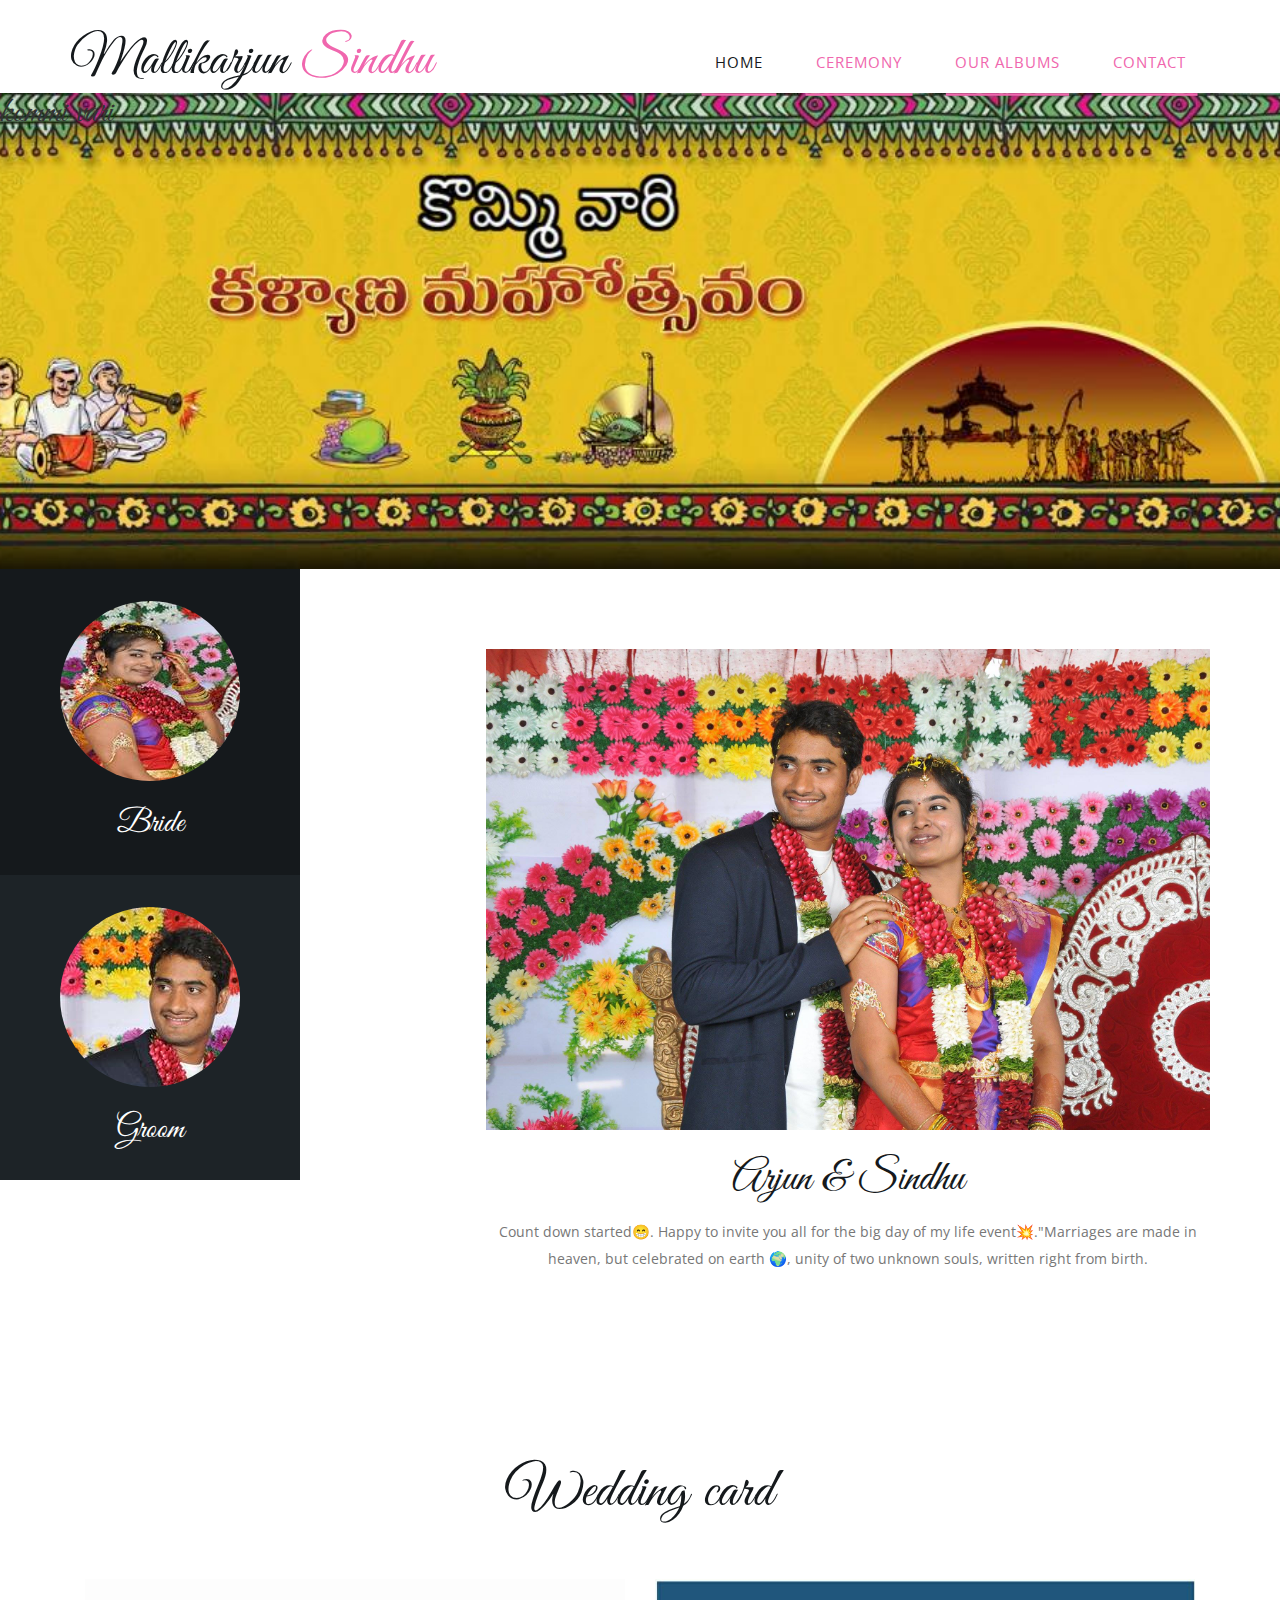
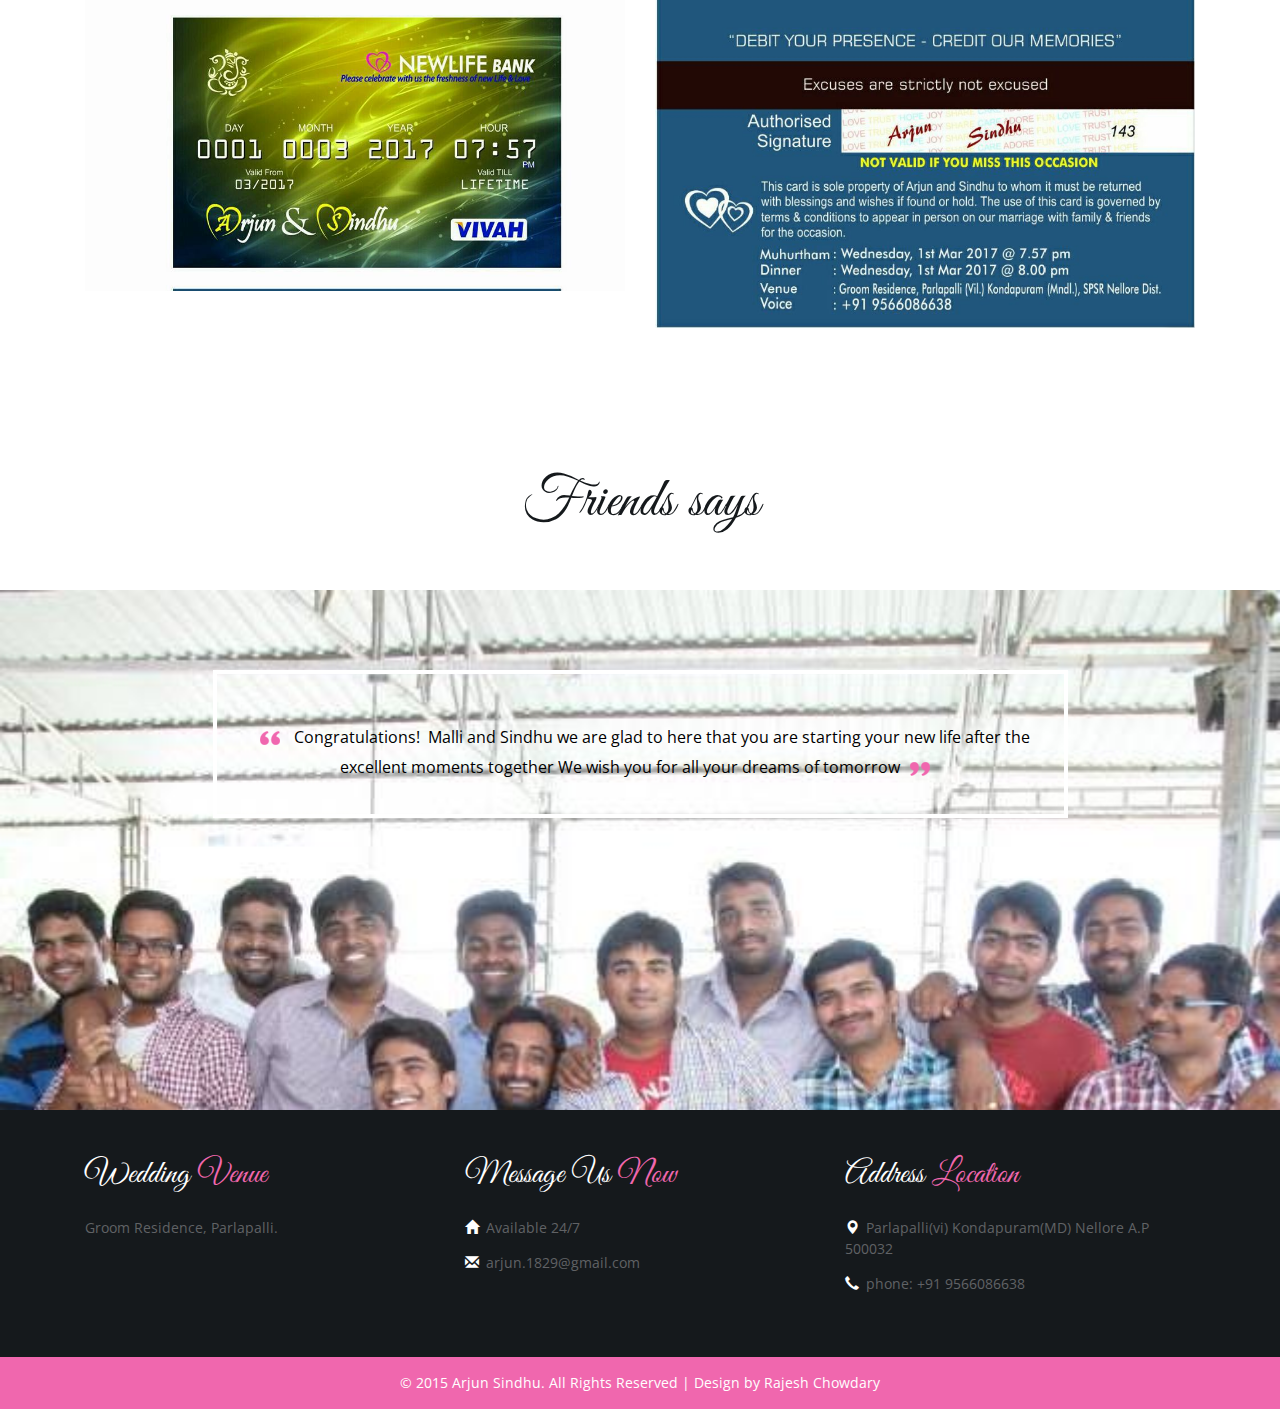
==== commit 3a4eafd4: "changes to website" ====
--- a/index.html
+++ b/index.html
@@ -56,25 +56,10 @@
 		</div>
        </div>
 	<div class="banner">
+	 <h1> kommi vari </h1>
 	     	<div class="container">
 					<div  class="callbacks_container">
-					<ul class="rslides" id="slider4">
-					<li>
-								<div class="banner-info">
-									<h3>Getting <span>Married</span></h3>
-								</div>
-							</li>
-							<li>
-								<div class="banner-info">
-								   <h3>Arjun & <span> Sindhu</span> </h3>
-								</div>
-							</li>
-							<li>
-								<div class="banner-info">
-								    <h3>Getting <span>Married</span></h3>
-								</div>								
-							</li>
-						</ul>
+					
 					</div>
 					<!--banner-->
 	  			<script src="js/responsiveslides.min.js"></script>
@@ -98,26 +83,32 @@
 			
 			    });
 			  </script>
-			 <!--main-drop-->
+			 
+			 <!--//main-drop-->
+			</div>
+			<!--main-drop-->
 			 <div class="main-drop">
-			   <img src="images/hands.jpg" alt=""/>
+
+			   
 			    <div class="hands">
 			    
 
 				</div>
-				 <div class="couple">
+				
+			 </div>
+
+			 </div>
+			 <div class="couple">
 				 <div class="bride">
-				   <img src="images/6.jpg" class="img-responsive" alt="">
+				   <img src="images/vadhina.jpg" class="img-responsive" alt="">
 				   <h5>Bride</h5>
 				 </div>
+
 				 <div class="groom">
 				  <img src="images/5.jpg" class="img-responsive" alt="">
 				 <h5>Groom</h5>
 				 </div>
 			 </div>
-			 </div>
-			 <!--//main-drop-->
-			</div>
 		 </div>
 	<!--welcome-->
 	   <div class="welcome">
@@ -125,14 +116,30 @@
 				<div class="welcome-top">
 				    <img src="images/3.jpg" class="img-responsive" alt="">
 					 <h2>Arjun & Sindhu</h2>
-					 <p>With great pleasure <br>Invites you to join them
-at the celebration of their marriage</p>
+					 <p>Count down started😁. Happy to invite you all for the big day of my life event💥."Marriages are made in heaven, but celebrated on earth 🌍, unity of two unknown souls, written right from birth.</p>
 					  
 				    </div>
 				</div>
-			</div>
-		
-	<!--start-services-->
+			</div>	<!--start-services-->
+
+			 <div class="program">
+		           <div class="container">
+				     <h3 class="tittle"> Wedding card</h3>
+					   <div class="col-md-6 program-img">
+					   <img src="images/arjun.jpg" alt="image" class="img-responsive zoom-img">
+						
+						
+					   </div>
+					    
+					    <div class="col-md-6 program-img">
+					   <img src="images/card.png" alt="image" class="img-responsive zoom-img">
+						
+					   </div>
+						
+									</div>
+					   <div class="clearfix"> </div>
+			       </div>
+
 <div class="friends-section">
 				    <h3 class="tittle">Friends says</h3>
     <div class="friends">
@@ -168,24 +175,8 @@
  </div>
  <!--//testimonials-->
  <!--/program-->
-			   <div class="program">
-		           <div class="container">
-				     <h3 class="tittle"> Wedding card</h3>
-					   <div class="col-md-6 program-img">
-					   <img src="images/arjun.jpg" alt="image" class="img-responsive zoom-img">
-						
-						
-					   </div>
-					    
-					    <div class="col-md-6 program-img">
-					   <img src="images/card.png" alt="image" class="img-responsive zoom-img">
-						
-					   </div>
-						
-									</div>
-					   <div class="clearfix"> </div>
-			       </div>
-			    </div>
+			  
+			    
 			
 
 	     <div class="footer">
--- a/css/style.css
+++ b/css/style.css
@@ -241,8 +241,9 @@
     background: #fff;
 }
 .banner{
-    background: url(../images/banner.jpg) no-repeat center top;
+    background: url(../images/kommi.jpg) no-repeat center top;
     background-size: cover;
+
     -webkit-background-size: cover;
     -moz-background-size: cover;
     -o-background-size: cover;
@@ -924,7 +925,7 @@
 }
 /*--our-story--*/
 .banner.two {
-    background: url(../images/banner2.jpg) no-repeat center top;
+    background: url(../images/kommi.jpg) no-repeat center top;
     background-size: cover;
     -webkit-background-size: cover;
     -moz-background-size: cover;
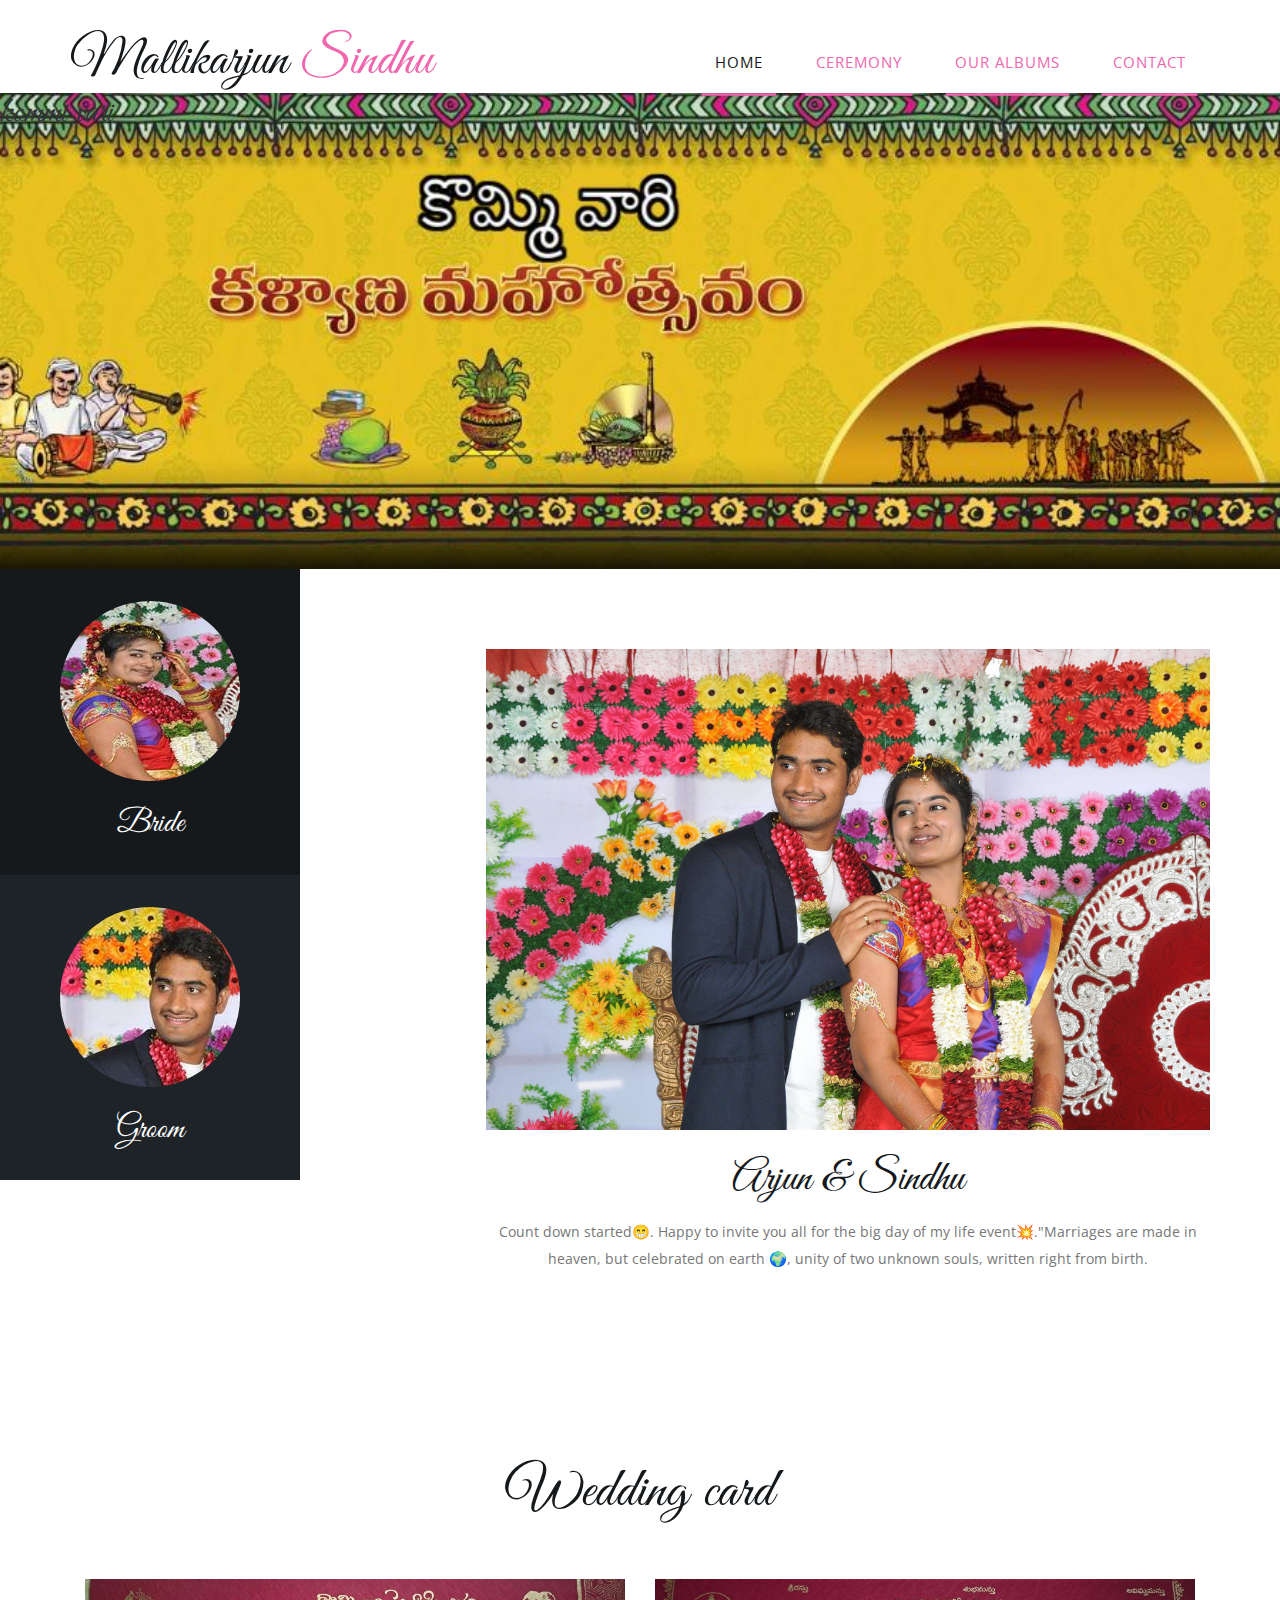
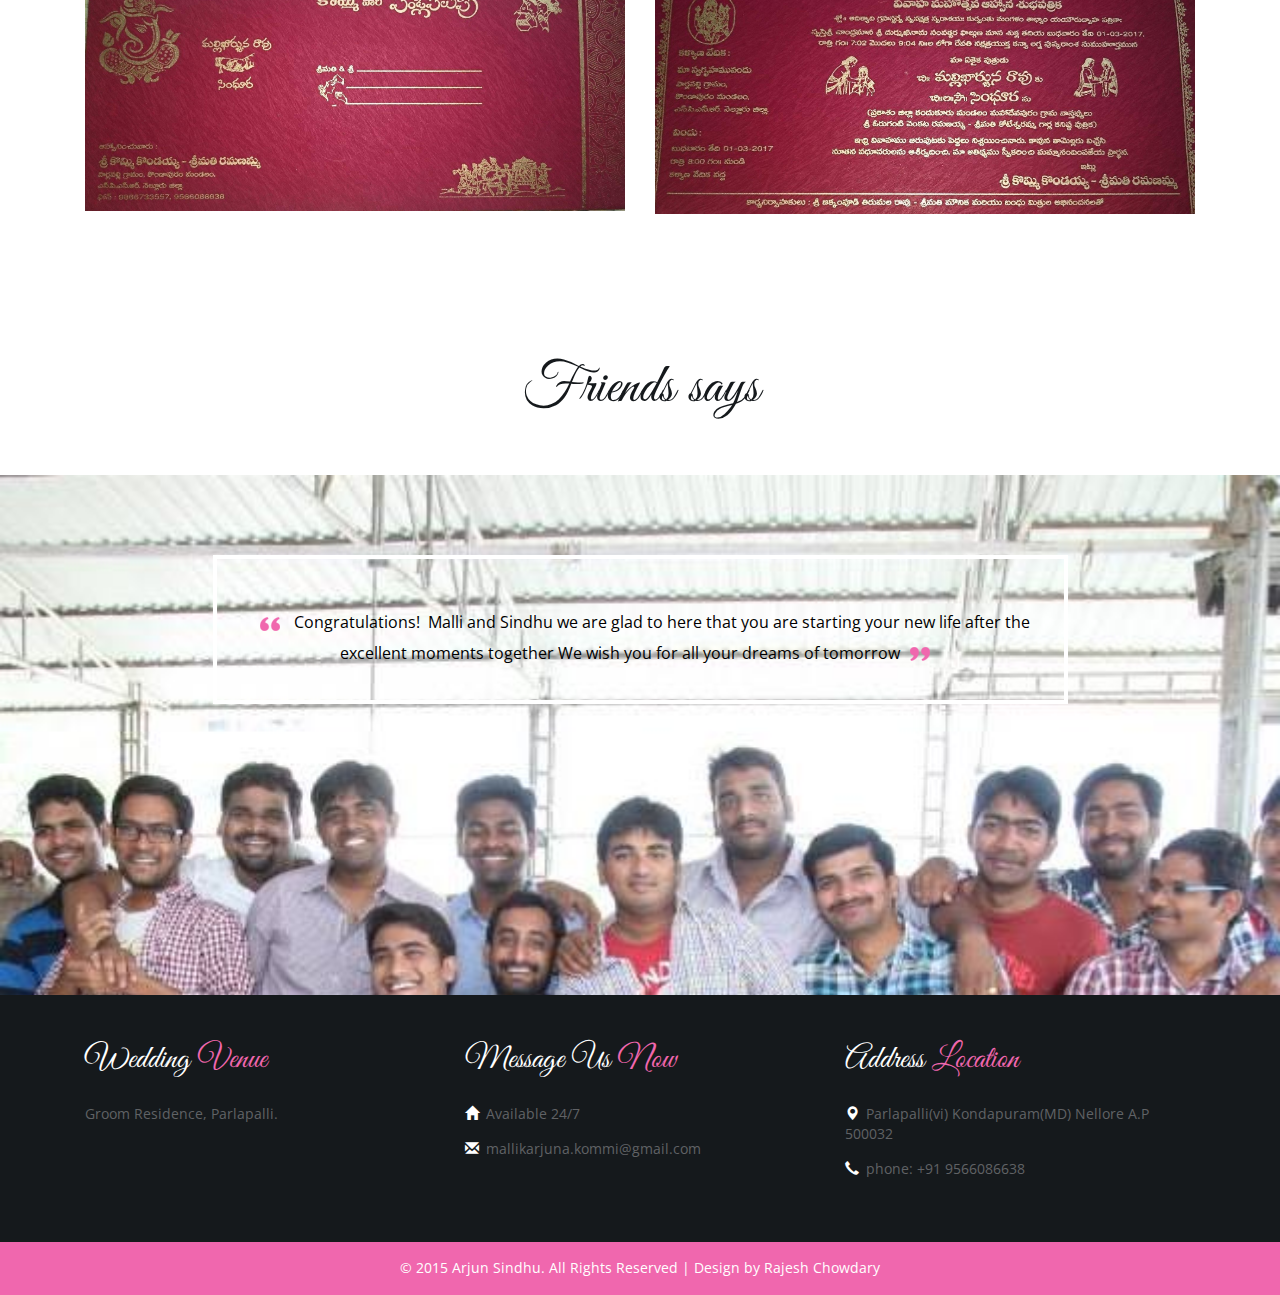
==== commit 87bd4997: "added wedding card and changed email id" ====
--- a/index.html
+++ b/index.html
@@ -126,13 +126,13 @@
 		           <div class="container">
 				     <h3 class="tittle"> Wedding card</h3>
 					   <div class="col-md-6 program-img">
-					   <img src="images/arjun.jpg" alt="image" class="img-responsive zoom-img">
+					   <img src="images/card.jpg" alt="image" class="img-responsive zoom-img">
 						
 						
 					   </div>
 					    
 					    <div class="col-md-6 program-img">
-					   <img src="images/card.png" alt="image" class="img-responsive zoom-img">
+					   <img src="images/card1.jpg" alt="image" class="img-responsive zoom-img">
 						
 					   </div>
 						
@@ -193,7 +193,7 @@
 					     <h4>Message Us  <span>Now </span></h4>
 				            <ul class="bottom">
 						     <li><i class="glyphicon glyphicon-home"></i>Available 24/7 </li>
-							 <li><i class="glyphicon glyphicon-envelope"></i><a href="mailto:arjun.1829@gmail.com">arjun.1829@gmail.com</a></li>
+							 <li><i class="glyphicon glyphicon-envelope"></i><a href="mailto:mallikarjuna.kommi@gmail.com">mallikarjuna.kommi@gmail.com</a></li>
 						   </ul>
 				    </div>
 					<div class="col-md-4 footer-grid">
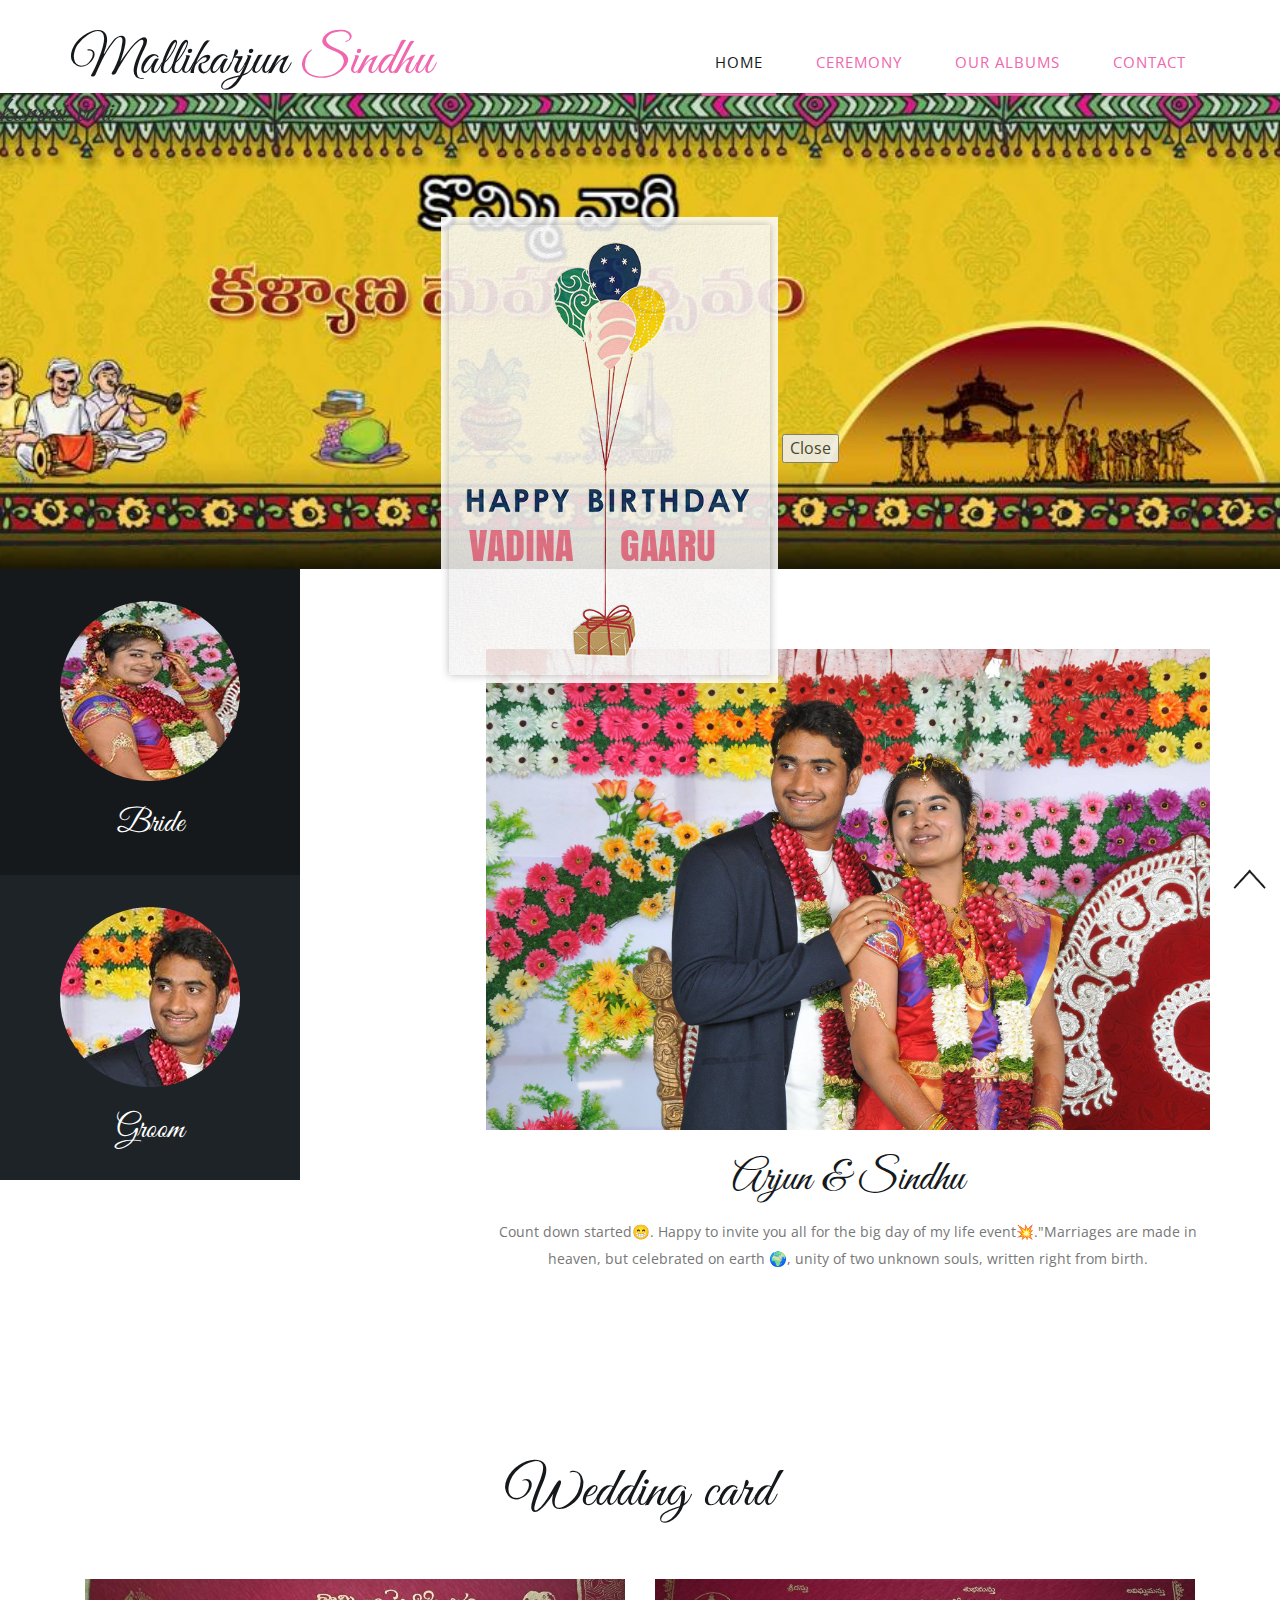
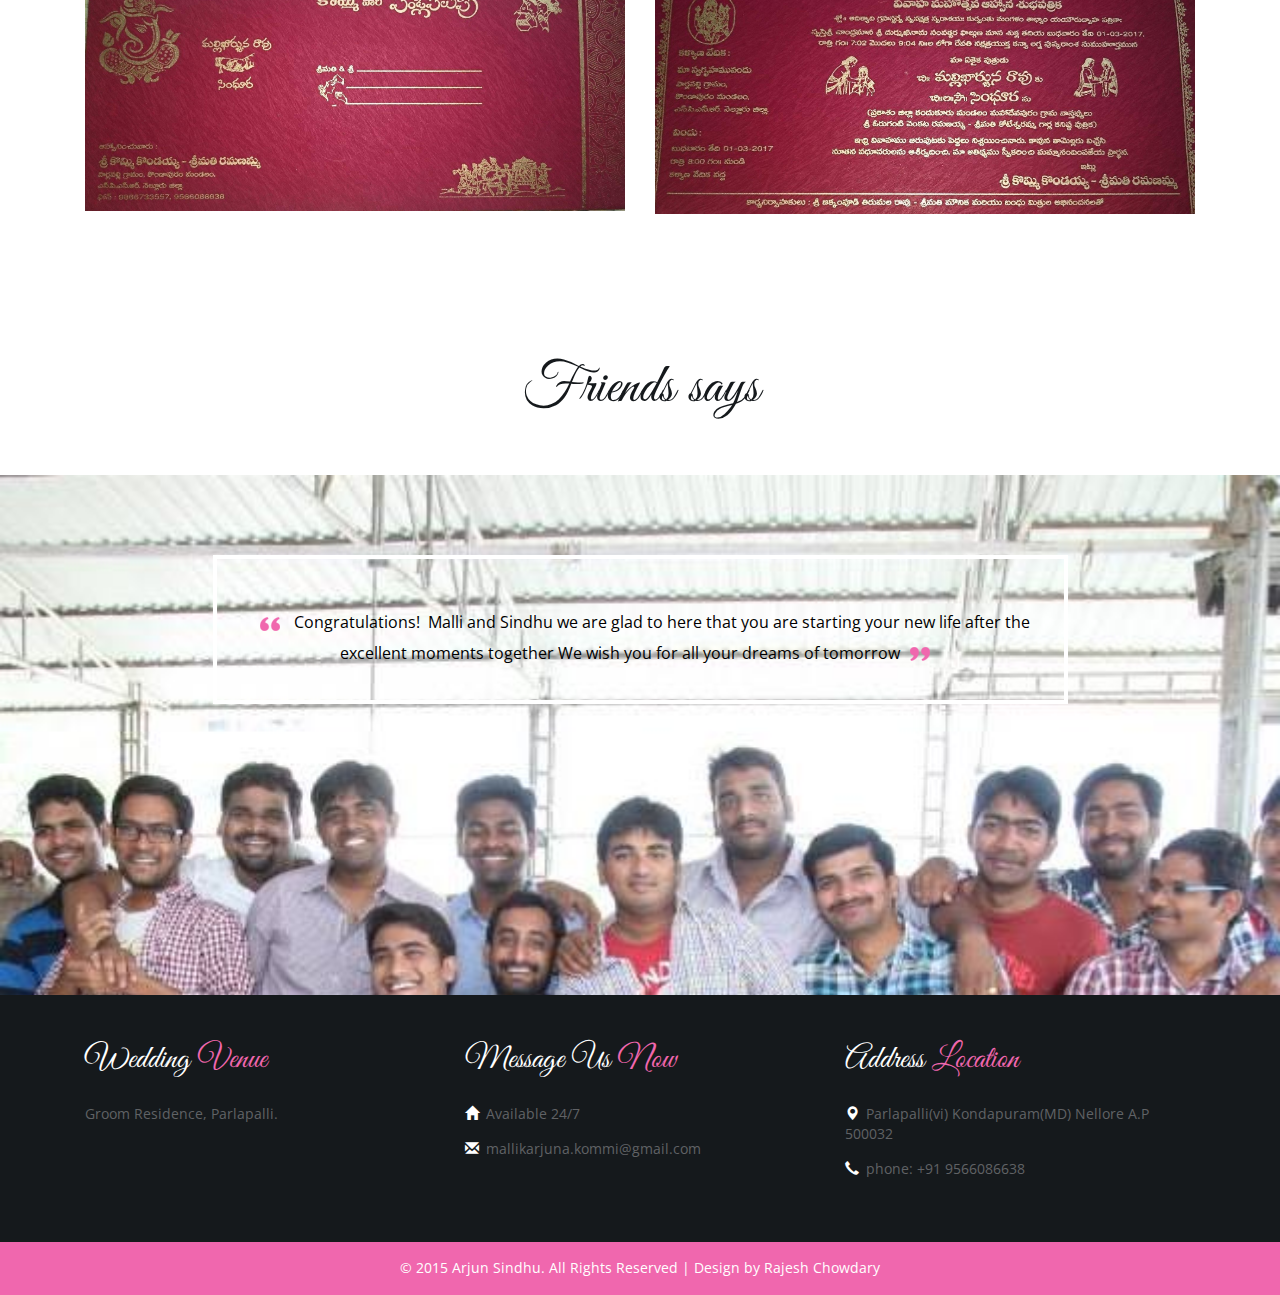
==== commit a234571d: "added birtday greetings" ====
--- a/index.html
+++ b/index.html
@@ -17,6 +17,19 @@
 <script type="text/javascript" src="js/move-top.js"></script>
 <script type="text/javascript" src="js/easing.js"></script>
 <script type="text/javascript">
+			$(document).ready(function () {
+
+    //select the POPUP FRAME and show it
+    $("#popup").hide().fadeIn(1000);
+
+    //close the POPUP if the button with id="close" is clicked
+    $("#close").on("click", function (e) {
+        e.preventDefault();
+        $("#popup").fadeOut(1000);
+    });
+
+});
+			
 			jQuery(document).ready(function($) {
 				$(".scroll").click(function(event){		
 					event.preventDefault();
@@ -24,8 +37,32 @@
 				});
 			});
 </script>
+<style type="text/css">
+    	   #popup {
+            display:none;
+            position:absolute;
+            margin:0 auto;
+            top: 50%;
+            left: 50%;
+            transform: translate(-50%, -50%);
+            z-index: 9999;
+    }
+    </style>
 </head>
 <body>
+	<!-- birthday image popup -->
+	<div id="popup">
+
+    <!-- and here comes the image -->
+  
+    <img src="images/birthday.png" alt="popup">
+
+        <!-- Now this is the button which closes the popup-->
+        <button id="close">Close</button>
+
+        <!-- and finally we close the POPUP FRAME-->
+        <!-- everything on it will show up within the popup so you can add more things not just an image -->
+    </div>
 	<!--start-home-->
 	<div id="home" class="header">
 		<div class="header-top">
@@ -223,5 +260,24 @@
 		<a href="#home" id="toTop" class="scroll" style="display: block;"> <span id="toTopHover" style="opacity: 1;"> </span></a>
 
 
+
+<script src="https://cdnjs.cloudflare.com/ajax/libs/jquery/2.1.4/jquery.min.js"></script>
+
+<script>
+//your jquery script here
+// $(document).ready(function () {
+
+//     //select the POPUP FRAME and show it
+//     $("#popup").hide().fadeIn(1000);
+
+//     //close the POPUP if the button with id="close" is clicked
+//     $("#close").on("click", function (e) {
+//         e.preventDefault();
+//         $("#popup").fadeOut(1000);
+//     });
+
+// });
+</script>
+
 </body>
 </html>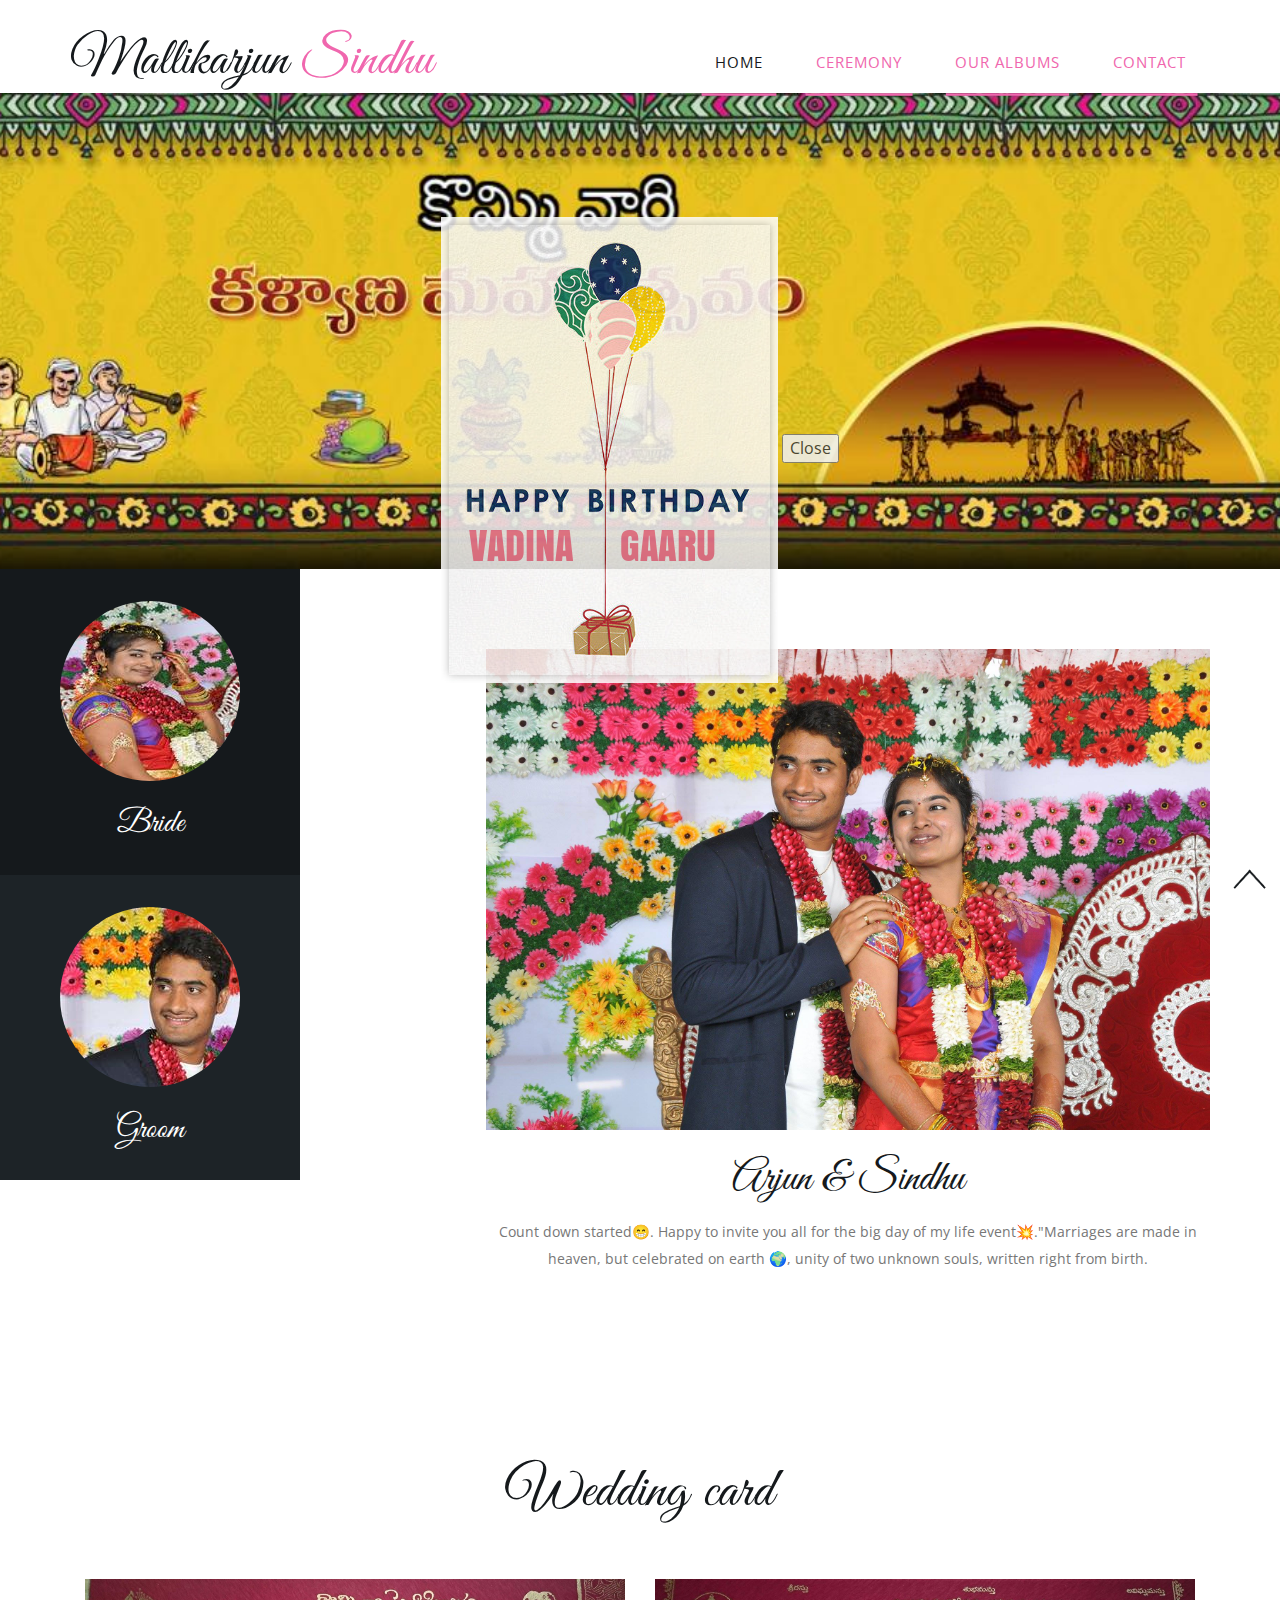
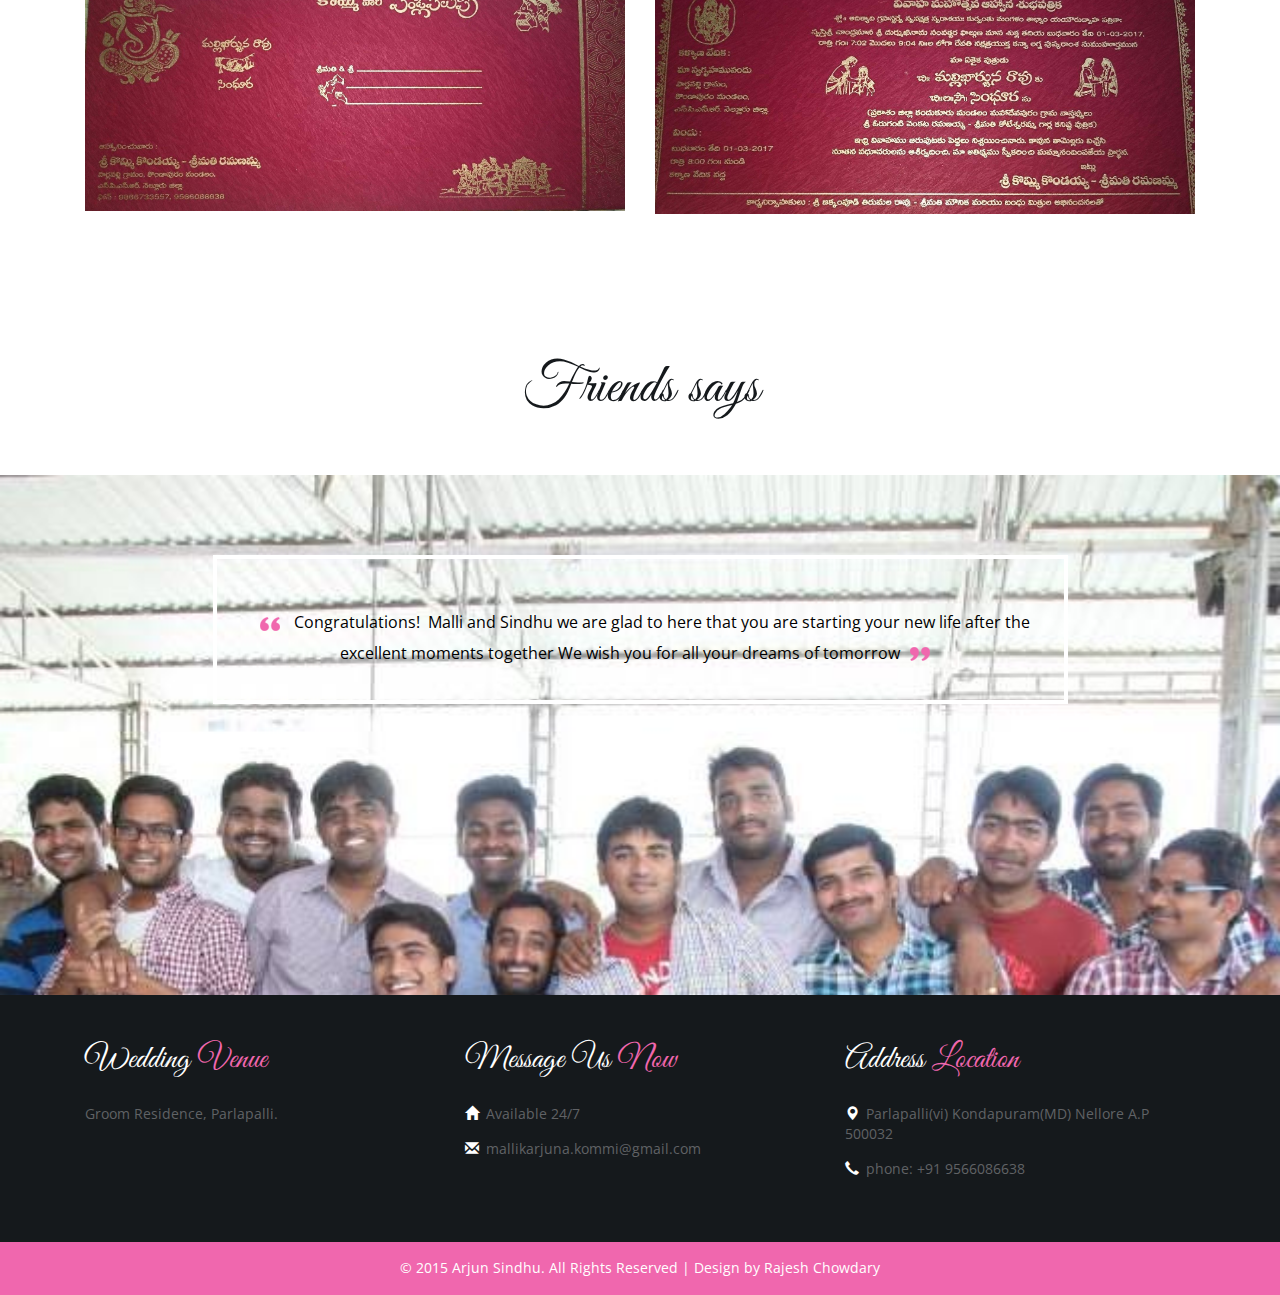
==== commit 2504e25b: "added css and removed text" ====
--- a/index.html
+++ b/index.html
@@ -29,7 +29,7 @@
     });
 
 });
-			
+
 			jQuery(document).ready(function($) {
 				$(".scroll").click(function(event){		
 					event.preventDefault();
@@ -93,7 +93,7 @@
 		</div>
        </div>
 	<div class="banner">
-	 <h1> kommi vari </h1>
+	 
 	     	<div class="container">
 					<div  class="callbacks_container">
 					
--- a/css/style.css
+++ b/css/style.css
@@ -2317,7 +2317,7 @@
 	}
 	.groom, .bride {
 		padding: 1em 0em;
-		width: 77%;
+		width: 35%;
 	}
 	.welcome-top {
 		padding: 3em 0 3em 10em;
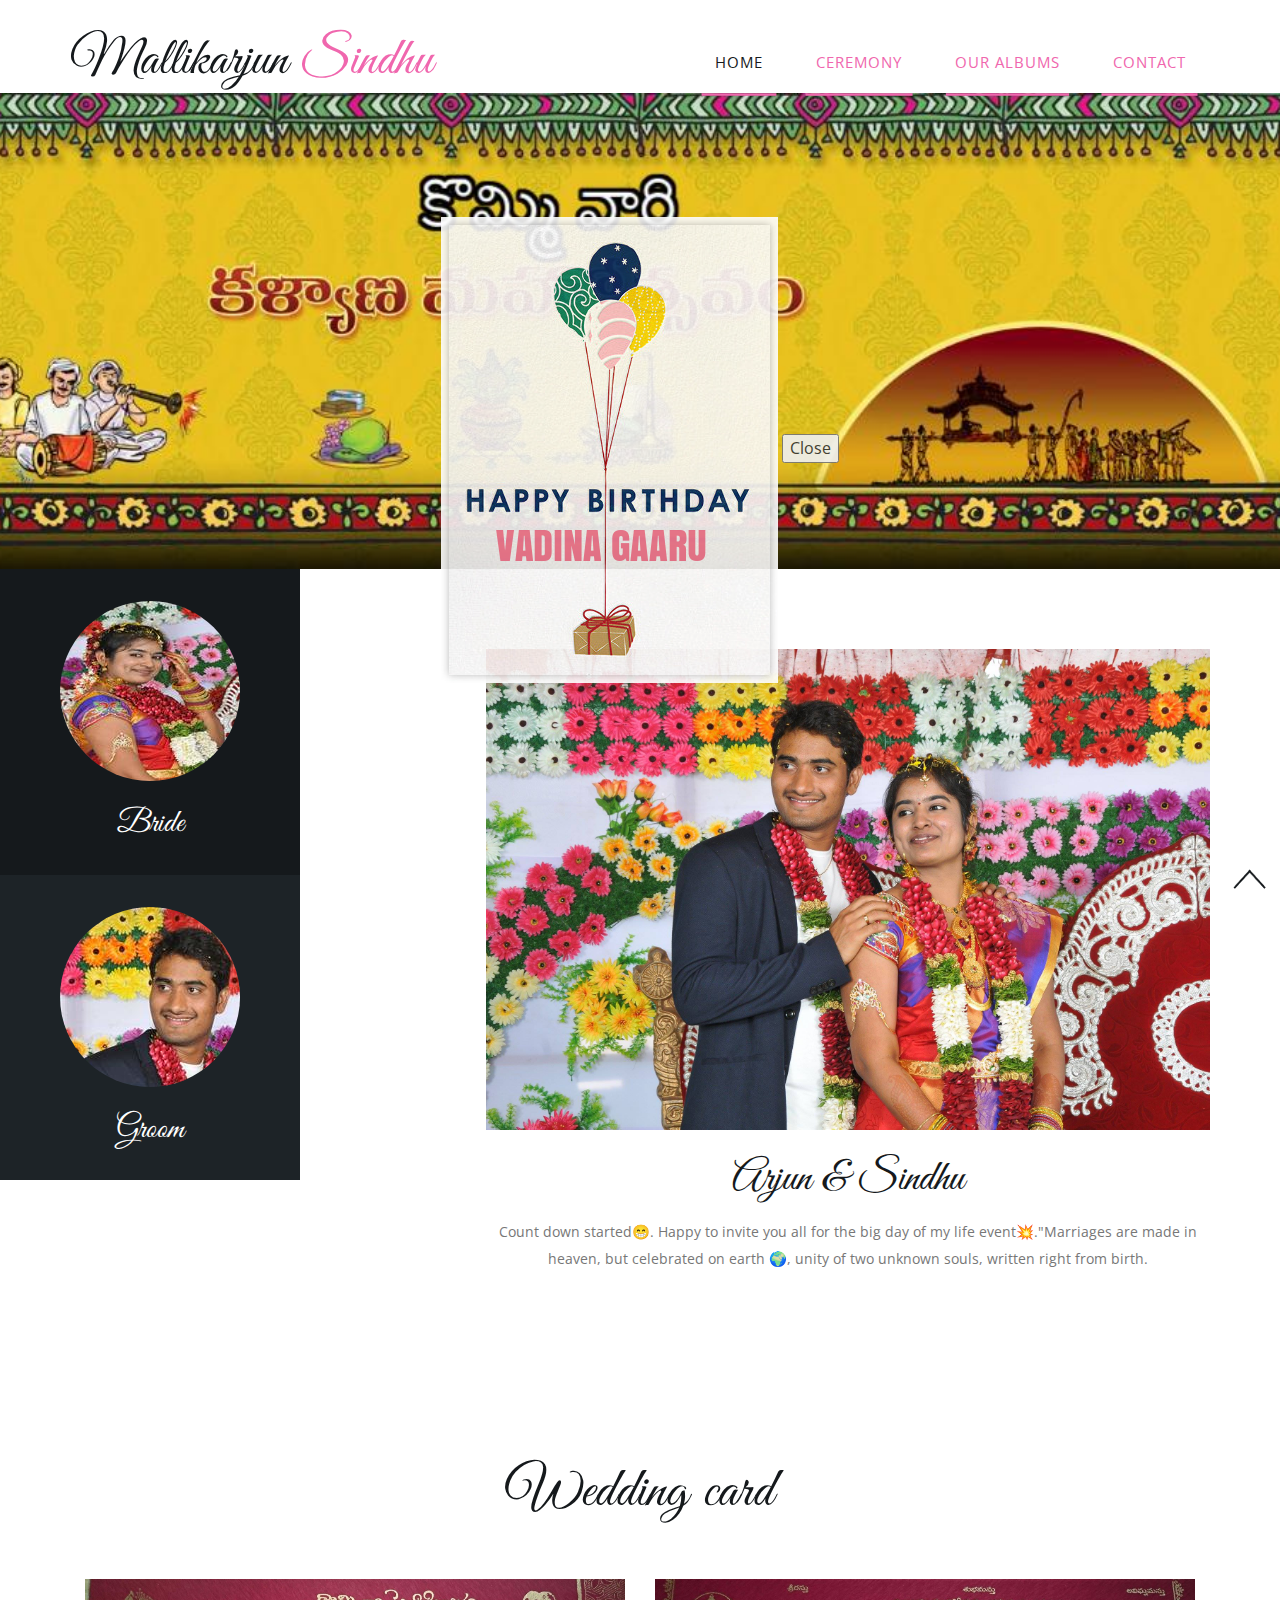
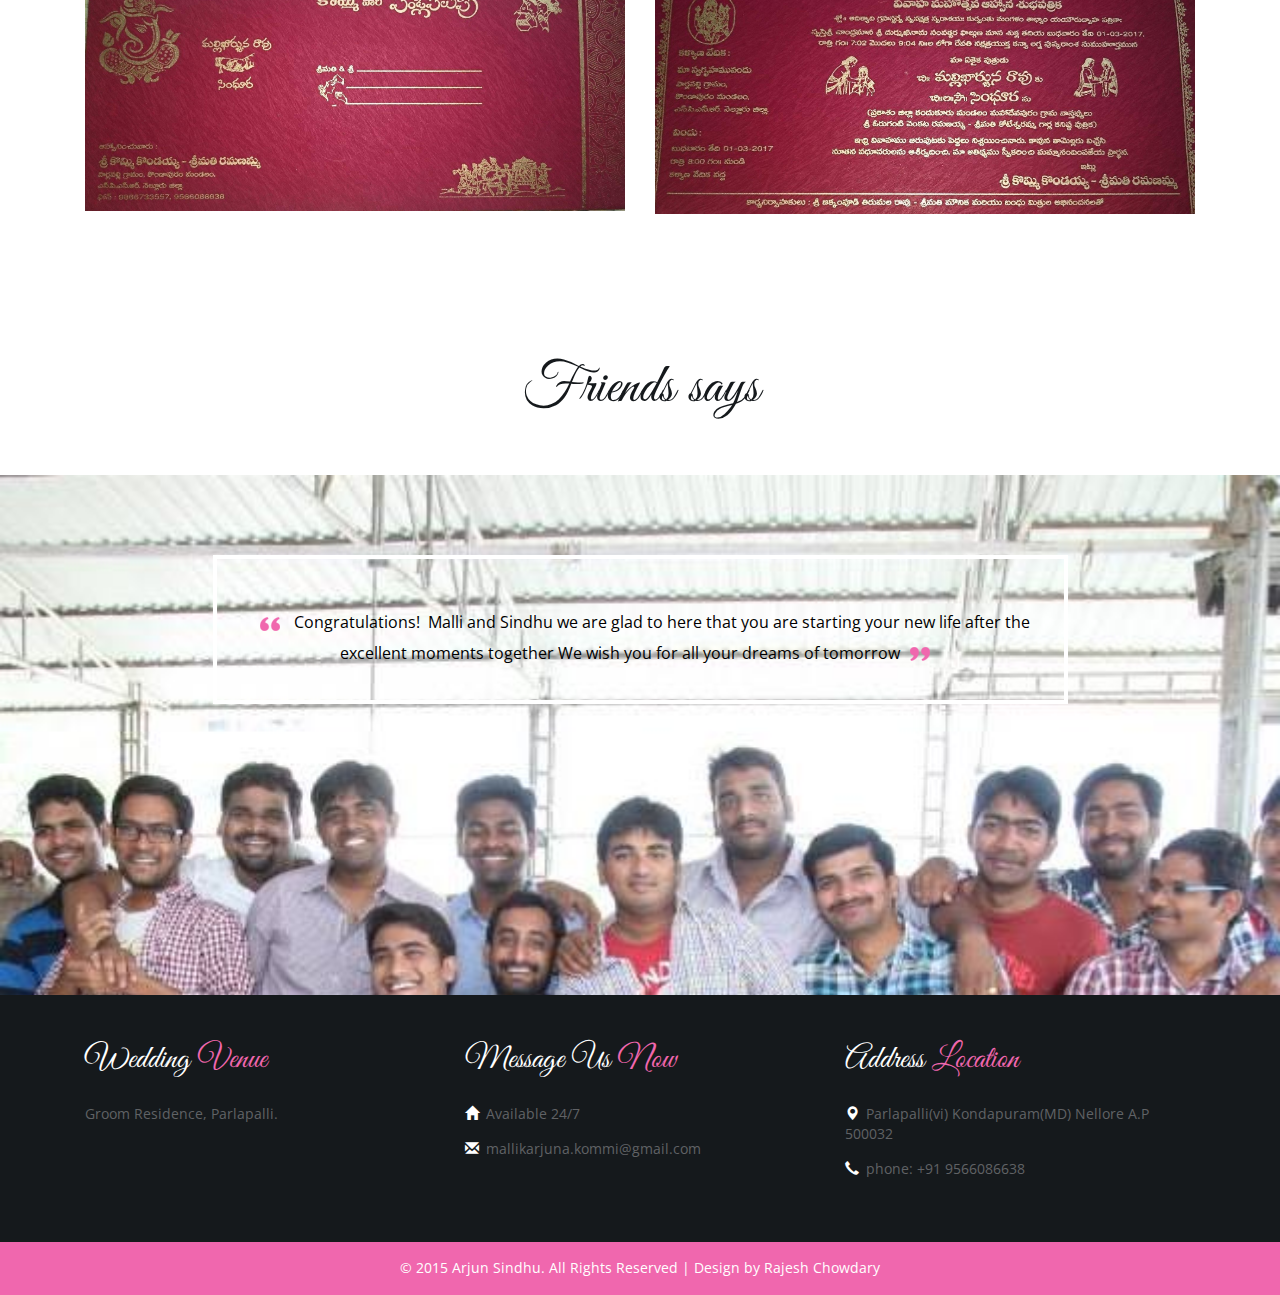
==== commit a0039e74: "added birthday image" ====
--- a/index.html
+++ b/index.html
@@ -55,7 +55,7 @@
 
     <!-- and here comes the image -->
   
-    <img src="images/birthday.png" alt="popup">
+    <img src="images/birth.png" alt="popup">
 
         <!-- Now this is the button which closes the popup-->
         <button id="close">Close</button>
--- a/css/style.css
+++ b/css/style.css
@@ -2268,7 +2268,7 @@
 	}
 	.groom, .bride {
 		padding: 1em 0em;
-		width: 99%;
+		width: 35%;
 	}
 	.couple h5 {
 		font-size:1.2em;
@@ -2294,7 +2294,7 @@
 @media (max-width:568px){
 	.groom, .bride {
 		padding: 1em 0em;
-		width: 93%;
+		width: 35%;
 	}.post {
     width: 80px;
     height: 80px;
@@ -2475,7 +2475,7 @@
 	}
 	.groom, .bride {
 		padding: 1em 0em;
-		width: 65.5%;
+		width: 35.5%;
 	}
 	.welcome-top {
 		padding: 2em 0 2em 8em;
@@ -2786,7 +2786,7 @@
 	}
 	.groom, .bride {
 		padding: 0.5em 0em;
-		width: 48.55%;
+		width: 35.55%;
 	}
 	.couple h5 {
 		font-size: 1em;
@@ -3014,7 +3014,7 @@
 	}
 	.groom, .bride {
 		padding: 0.5em 0em;
-		width: 48.55%;
+		width: 35.55%;
 	}
 	.couple h5 {
 		font-size: 1em;
@@ -3242,7 +3242,7 @@
 	}
 	.groom, .bride {
 		padding: 0.5em 0em;
-		width: 48.55%;
+		width: 35.55%;
 	}
 	.couple h5 {
 		font-size: 1em;
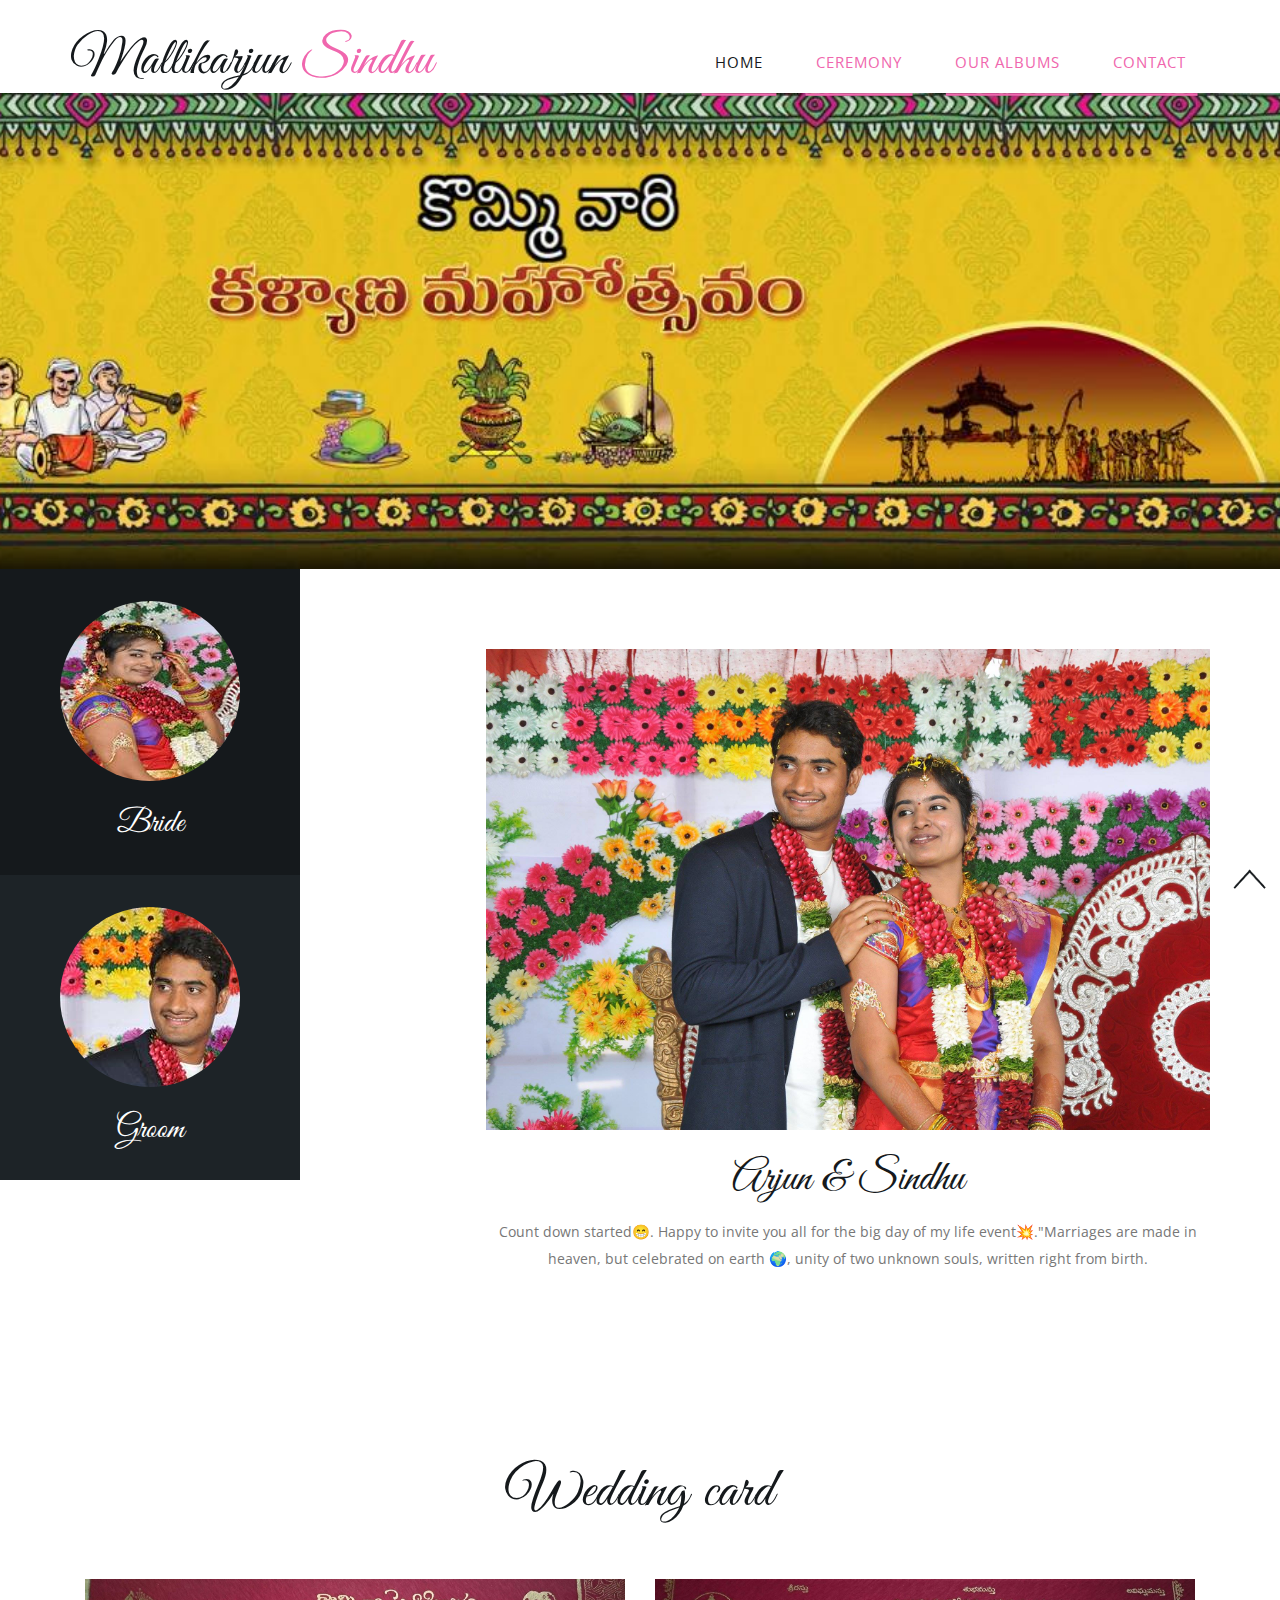
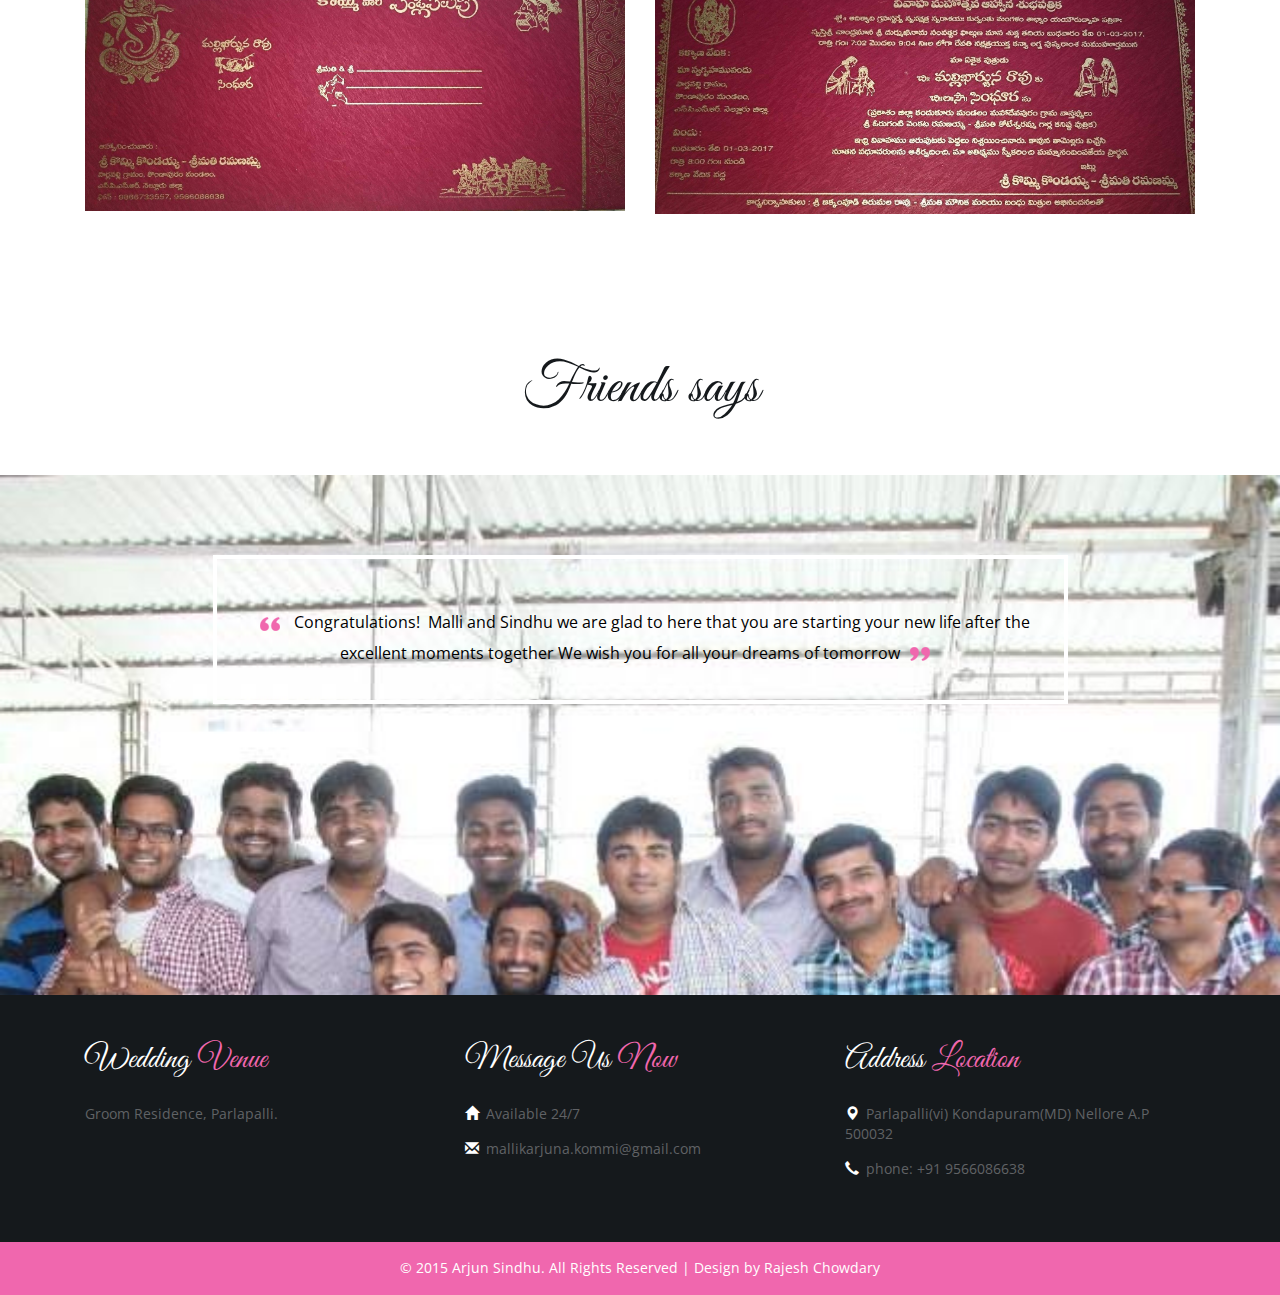
==== commit a2897e9d: "removed birthday greeting card" ====
--- a/index.html
+++ b/index.html
@@ -16,7 +16,7 @@
 <!--/script-->
 <script type="text/javascript" src="js/move-top.js"></script>
 <script type="text/javascript" src="js/easing.js"></script>
-<script type="text/javascript">
+<!-- <script type="text/javascript">
 			$(document).ready(function () {
 
     //select the POPUP FRAME and show it
@@ -47,22 +47,10 @@
             transform: translate(-50%, -50%);
             z-index: 9999;
     }
-    </style>
+    </style> -->
 </head>
 <body>
-	<!-- birthday image popup -->
-	<div id="popup">
-
-    <!-- and here comes the image -->
-  
-    <img src="images/birth.png" alt="popup">
-
-        <!-- Now this is the button which closes the popup-->
-        <button id="close">Close</button>
-
-        <!-- and finally we close the POPUP FRAME-->
-        <!-- everything on it will show up within the popup so you can add more things not just an image -->
-    </div>
+
 	<!--start-home-->
 	<div id="home" class="header">
 		<div class="header-top">
